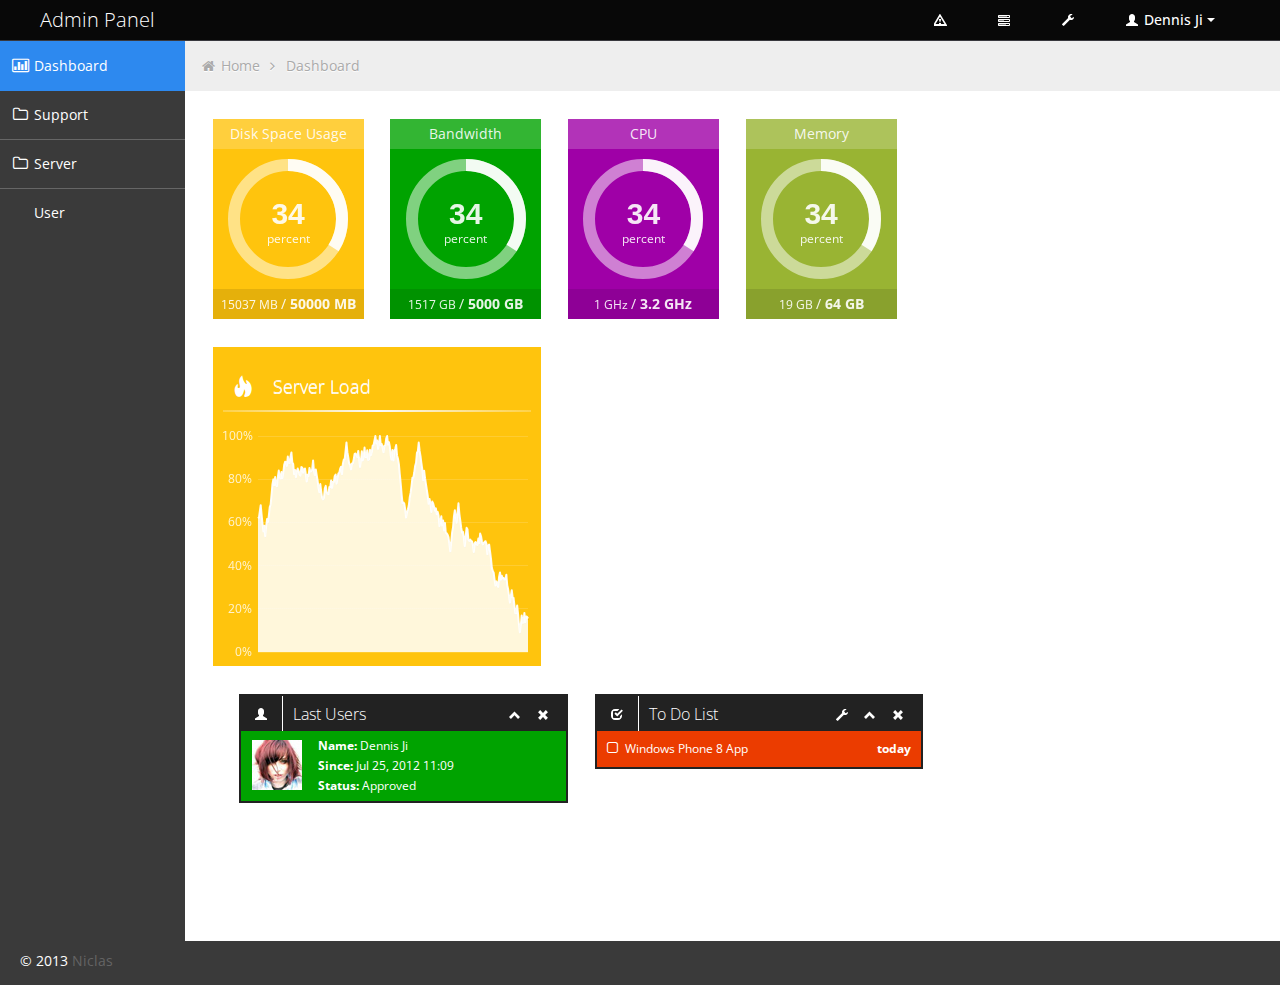
==== index.html @ 60ddc726 "First Push" ====
<!DOCTYPE html>
<html lang="en">
<head>
	
	<!-- start: Meta -->
	<meta charset="utf-8">
	<title>Admin Panel</title>
	<meta name="description" content="Bootstrap Metro Dashboard">
	<meta name="author" content="Dennis Ji">
	<meta name="keyword" content="Metro, Metro UI, Dashboard, Bootstrap, Admin, Template, Theme, Responsive, Fluid, Retina">
	<!-- end: Meta -->
	
	<!-- start: Mobile Specific -->
	<meta name="viewport" content="width=device-width, initial-scale=1">
	<!-- end: Mobile Specific -->
	
	<!-- start: CSS -->
	<link id="bootstrap-style" href="css/bootstrap.min.css" rel="stylesheet">
	<link href="css/bootstrap-responsive.min.css" rel="stylesheet">
	<link id="base-style" href="css/style.css" rel="stylesheet">
	<link id="base-style-responsive" href="css/style-responsive.css" rel="stylesheet">
	<link href='http://fonts.googleapis.com/css?family=Open+Sans:300italic,400italic,600italic,700italic,800italic,400,300,600,700,800&subset=latin,cyrillic-ext,latin-ext' rel='stylesheet' type='text/css'>
	<!-- end: CSS -->
	

	<!-- The HTML5 shim, for IE6-8 support of HTML5 elements -->
	<!--[if lt IE 9]>
	  	<script src="http://html5shim.googlecode.com/svn/trunk/html5.js"></script>
		<link id="ie-style" href="css/ie.css" rel="stylesheet">
	<![endif]-->
	
	<!--[if IE 9]>
		<link id="ie9style" href="css/ie9.css" rel="stylesheet">
	<![endif]-->
		
	<!-- start: Favicon -->
	<link rel="shortcut icon" href="img/favicon.ico">
	<!-- end: Favicon -->
	
		
		
		
</head>

<body>
		<!-- start: Header -->
	<div class="navbar">
		<div class="navbar-inner">
			<div class="container-fluid">
				<a class="btn btn-navbar" data-toggle="collapse" data-target=".top-nav.nav-collapse,.sidebar-nav.nav-collapse">
					<span class="icon-bar"></span>
					<span class="icon-bar"></span>
					<span class="icon-bar"></span>
				</a>
				<a class="brand" href="index.html"><span>Admin Panel</span></a>
								
				<!-- start: Header Menu -->
				<div class="nav-no-collapse header-nav">
					<ul class="nav pull-right">
						<li class="dropdown hidden-phone">
							<a class="btn dropdown-toggle" data-toggle="dropdown" href="#">
								<i class="halflings-icon white warning-sign"></i>
							</a>
							<ul class="dropdown-menu notifications">
								<li class="dropdown-menu-title">
 									<span>You have 11 notifications</span>
									<a href="#refresh"><i class="icon-repeat"></i></a>
								</li>	
                            	<li>
                                    <a href="#">
										<span class="icon blue"><i class="icon-user"></i></span>
										<span class="message">ToDo</span>
										<span class="time">1 min ToDo</span> 
                                    </a>
                                </li>
								
                                <li class="dropdown-menu-sub-footer">
                            		<a>View all notifications ToDo</a>
								</li>	
							</ul>
						</li>
						<!-- start: Notifications Dropdown -->
						<li class="dropdown hidden-phone">
							<a class="btn dropdown-toggle" data-toggle="dropdown" href="#">
								<i class="halflings-icon white tasks"></i>
							</a>
							<ul class="dropdown-menu tasks">
								<li class="dropdown-menu-title">
 									<span>You have 17 tasks in progress ToDo</span>
									<a href="#refresh"><i class="icon-repeat"></i></a>
								</li>
								<li>
                                    <a href="#">
										<span class="header">
											<span class="title">iOS Development</span>
											<span class="percent"></span>
										</span>
                                        <div class="taskProgress progressSlim red">80</div> 
                                    </a>
                                </li>
                                
							</ul>
						</li>
						<!-- end: Notifications Dropdown -->
						<li>
							<a class="btn" href="#">
								<i class="halflings-icon white wrench"></i>
							</a>
						</li>
						<!-- start: User Dropdown -->
						<li class="dropdown">
							<a class="btn dropdown-toggle" data-toggle="dropdown" href="#">
								<i class="halflings-icon white user"></i> Dennis Ji
								<span class="caret"></span>
							</a>
							<ul class="dropdown-menu">
								<li class="dropdown-menu-title">
 									<span>Account Settings</span>
								</li>
								<li><a href="user.html"><i class="halflings-icon user"></i> Profile</a></li>
								<li><a href="login.html"><i class="halflings-icon off"></i> Logout</a></li>
							</ul>
						</li>
						<!-- end: User Dropdown -->
					</ul>
				</div>
				<!-- end: Header Menu -->
				
			</div>
		</div>
	</div>
	<!-- start: Header -->
	
		<div class="container-fluid-full">
		<div class="row-fluid">
				
			<!-- start: Main Menu -->
			<div id="sidebar-left" class="span2">
				<div class="nav-collapse sidebar-nav">
					<ul class="nav nav-tabs nav-stacked main-menu">
						<li><a href="index.html"><i class="icon-bar-chart"></i><span class="hidden-tablet"> Dashboard</span></a></li>	

						<li>
							<a class="dropmenu" href="#"><i class="icon-folder-close-alt"></i><span class="hidden-tablet"> Support</span></a>
							<ul>
								<li><a class="submenu" href="newticket.html"><i class="icon-file-alt"></i><span class="hidden-tablet"> Neues Ticket</span></a></li>
								<li><a class="submenu" href="ticket.html"><i class="icon-file-alt"></i><span class="hidden-tablet"> Übersicht</span></a></li>
								<li><a class="submenu" href="#"><i class="icon-file-alt"></i><span class="hidden-tablet">#</span></a></li>
							</ul>	
						</li>
                        <li>
							<a class="dropmenu" href="#"><i class="icon-folder-close-alt"></i><span class="hidden-tablet"> Server</span></a>
							<ul>
								<li><a class="submenu" href="submenu.html"><i class="icon-file-alt"></i><span class="hidden-tablet"> Neuen Server</span></a></li>
								<li><a class="submenu" href="server.html"><i class="icon-file-alt"></i><span class="hidden-tablet"> Übersicht</span></a></li>
								<li><a class="submenu" href="#"><i class="icon-file-alt"></i><span class="hidden-tablet"> #</span></a></li>
							</ul>	
						</li>
						<li><a href="user.html"><i class="icon-bar-user"></i><span class="hidden-tablet"> User</span></a></li>	
						
					</ul>
				</div>
			</div>
			<!-- end: Main Menu -->
			
			<noscript>
				<div class="alert alert-block span10">
					<h4 class="alert-heading">Warning!</h4>
					<p>You need to have <a href="http://en.wikipedia.org/wiki/JavaScript" target="_blank">JavaScript</a> enabled to use this site.</p>
				</div>
			</noscript>
			
			<!-- start: Content -->
			<div id="content" class="span10">
			
			
			<ul class="breadcrumb">
				<li>
					<i class="icon-home"></i>
					<a href="index.html">Home</a> 
					<i class="icon-angle-right"></i>
				</li>
				<li><a href="#">Dashboard</a></li>
			</ul>

			<div class="row-fluid">
				
			
				
			</div>		

			
			<div class="row-fluid hideInIE8 circleStats">
				
				<div class="span2" onTablet="span4" onDesktop="span2">
                	<div class="circleStatsItemBox yellow">
						<div class="header">Disk Space Usage</div>
						<span class="percent">percent</span>
						<div class="circleStat">
                    		<input type="text" value="58" class="whiteCircle" />
						</div>		
						<div class="footer">
							<span class="count">
								<span class="number">20000</span>
								<span class="unit">MB</span>
							</span>
							<span class="sep"> / </span>
							<span class="value">
								<span class="number">50000</span>
								<span class="unit">MB</span>
							</span>	
						</div>
                	</div>
				</div>

				<div class="span2" onTablet="span4" onDesktop="span2">
                	<div class="circleStatsItemBox green">
						<div class="header">Bandwidth</div>
						<span class="percent">percent</span>
						<div class="circleStat">
                    		<input type="text" value="78" class="whiteCircle" />
						</div>
						<div class="footer">
							<span class="count">
								<span class="number">5000</span>
								<span class="unit">GB</span>
							</span>
							<span class="sep"> / </span>
							<span class="value">
								<span class="number">5000</span>
								<span class="unit">GB</span>
							</span>	
						</div>
                	</div>
				</div>


				<div class="span2 noMargin" onTablet="span4" onDesktop="span2">
                	<div class="circleStatsItemBox pink">
						<div class="header">CPU</div>
						<span class="percent">percent</span>
                    	<div class="circleStat">
                    		<input type="text" value="83" class="whiteCircle" />
						</div>
						<div class="footer">
							<span class="count">
								<span class="number">64</span>
								<span class="unit">GHz</span>
							</span>
							<span class="sep"> / </span>
							<span class="value">
								<span class="number">3.2</span>
								<span class="unit">GHz</span>
							</span>	
						</div>
                	</div>
				</div>

				<div class="span2" onTablet="span4" onDesktop="span2">
                	<div class="circleStatsItemBox greenLight">
						<div class="header">Memory</div>
						<span class="percent">percent</span>
                    	<div class="circleStat">
                    		<input type="text" value="100" class="whiteCircle" />
						</div>
						<div class="footer">
							<span class="count">
								<span class="number">64</span>
								<span class="unit">GB</span>
							</span>
							<span class="sep"> / </span>
							<span class="value">
								<span class="number">64</span>
								<span class="unit">GB</span>
							</span>	
						</div>
                	</div>
				</div>
						
			</div>		
						
			<div class="row-fluid">
				
				<div class="widget yellow span4 noMargin" onTablet="span12" onDesktop="span4">
					<h2><span class="glyphicons fire"><i></i></span> Server Load</h2>
					<hr>
					<div class="content">
						 <div id="serverLoad2" style="height:224px;"></div>
					</div>
				</div>
			
			</div>
			
			<div class="row-fluid">
				
				
			
				</div><!--/span-->
				
				<div class="box black span4" onTablet="span6" onDesktop="span4">
					<div class="box-header">
						<h2><i class="halflings-icon white user"></i><span class="break"></span>Last Users</h2>
						<div class="box-icon">
							<a href="#" class="btn-minimize"><i class="halflings-icon white chevron-up"></i></a>
							<a href="#" class="btn-close"><i class="halflings-icon white remove"></i></a>
						</div>
					</div>
					<div class="box-content">
						<ul class="dashboard-list metro">
							<li class="green">
								<a href="#">
									<img class="avatar" alt="Dennis Ji" src="img/avatar.jpg">
								</a>
								<strong>Name:</strong> Dennis Ji<br>
								<strong>Since:</strong> Jul 25, 2012 11:09<br>
								<strong>Status:</strong> Approved             
							</li>
							
						</ul>
					</div>
				</div><!--/span-->
				
				<div class="box black span4 noMargin" onTablet="span12" onDesktop="span4">
					<div class="box-header">
						<h2><i class="halflings-icon white check"></i><span class="break"></span>To Do List</h2>
						<div class="box-icon">
							<a href="#" class="btn-setting"><i class="halflings-icon white wrench"></i></a>
							<a href="#" class="btn-minimize"><i class="halflings-icon white chevron-up"></i></a>
							<a href="#" class="btn-close"><i class="halflings-icon white remove"></i></a>
						</div>
					</div>
					<div class="box-content">
						<div class="todo metro">
							<ul class="todo-list">
								<li class="red">
									<a class="action icon-check-empty" href="#"></a>	
									Windows Phone 8 App 
									<strong>today</strong>
								</li>
								
							</ul>
						</div>	
					</div>
				</div>
			
			</div>
			
			<div class="row-fluid">	

				
				
				<div class="clearfix"></div>
								
			</div><!--/row-->
			
       

	</div><!--/.fluid-container-->
	
			<!-- end: Content -->
		</div><!--/#content.span10-->
		</div><!--/fluid-row-->
		
	<div class="modal hide fade" id="myModal">
		<div class="modal-header">
			<button type="button" class="close" data-dismiss="modal">×</button>
			<h3>Settings</h3>
		</div>
		<div class="modal-body">
			<p>Here settings can be configured...</p>
		</div>
		<div class="modal-footer">
			<a href="#" class="btn" data-dismiss="modal">Close</a>
			<a href="#" class="btn btn-primary">Save changes</a>
		</div>
	</div>
	
	<div class="clearfix"></div>
	
	<footer>

		<p>
			<span style="text-align:left;float:left">&copy; 2013 <a href="#" alt="Bootstrap_Metro_Dashboard">Niclas</a></span>
			
		</p>

	</footer>
	
	<!-- start: JavaScript-->

		<script src="js/jquery-1.9.1.min.js"></script>
	<script src="js/jquery-migrate-1.0.0.min.js"></script>
	
		<script src="js/jquery-ui-1.10.0.custom.min.js"></script>
	
		<script src="js/jquery.ui.touch-punch.js"></script>
	
		<script src="js/modernizr.js"></script>
	
		<script src="js/bootstrap.min.js"></script>
	
		<script src="js/jquery.cookie.js"></script>
	
		<script src='js/fullcalendar.min.js'></script>
	
		<script src='js/jquery.dataTables.min.js'></script>

		<script src="js/excanvas.js"></script>
	<script src="js/jquery.flot.js"></script>
	<script src="js/jquery.flot.pie.js"></script>
	<script src="js/jquery.flot.stack.js"></script>
	<script src="js/jquery.flot.resize.min.js"></script>
	
		<script src="js/jquery.chosen.min.js"></script>
	
		<script src="js/jquery.uniform.min.js"></script>
		
		<script src="js/jquery.cleditor.min.js"></script>
	
		<script src="js/jquery.noty.js"></script>
	
		<script src="js/jquery.elfinder.min.js"></script>
	
		<script src="js/jquery.raty.min.js"></script>
	
		<script src="js/jquery.iphone.toggle.js"></script>
	
		<script src="js/jquery.uploadify-3.1.min.js"></script>
	
		<script src="js/jquery.gritter.min.js"></script>
	
		<script src="js/jquery.imagesloaded.js"></script>
	
		<script src="js/jquery.masonry.min.js"></script>
	
		<script src="js/jquery.knob.modified.js"></script>
	
		<script src="js/jquery.sparkline.min.js"></script>
	
		<script src="js/counter.js"></script>
	
		<script src="js/retina.js"></script>

		<script src="js/custom.js"></script>
	<!-- end: JavaScript-->
	
</body>
</html>
---- css/style.css ----
/*
* Author: Dennis Ji
* Template: Metro Admin Template - Bootstrap Theme
* Version: 1.0.0
* Bootstrap version: 2.3.1
* Copyright 2013 Bootstrap Metro Dashboard
* www: http://clabs.co
* mail: lukasz@clabs.co
* You can buy this theme on WrapBootstrap: https://wrapbootstrap.com/user/Bootstrap Metro Dashboard
*/

/* Import Section
=================================================================== */
@import url("jquery-ui-1.8.21.custom.css");								/* jQuery User Interface Framework Styles */
@import url("fullcalendar.css");										/* Calendars Styles */
@import url("chosen.css");												/* Select Boxes Styles */  
@import url("uniform.default.css");										/* Uniform Styles */
@import url("jquery.cleditor.css");										/* Text Editor Styles. */  
@import url("jquery.noty.css");											/* Noty Notifications Style */
@import url("noty_theme_default.css");									/* Noty Notifications Style */
@import url("elfinder.min.css");										/* File Manager Style */
@import url("elfinder.theme.css");										/* File Manager Style */
@import url("jquery.iphone.toggle.css");								/* Styles for iPhone */
@import url("uploadify.css");											/* Uploadify Styles */
@import url("jquery.gritter.css");										/* Growl Like Notifications Styles */
@import url("font-awesome.min.css");									/* Font Awesome Styles */
@import url("font-awesome-ie7.min.css");								/* Font Awesome Styles */
@import url("glyphicons.css");											/* Glyphicons Font */
@import url("halflings.css");											/* Glyphicons Halflings Font */
@import url("style-forms.css");											/* Forms */

/* Main Colors
=================================================================== */

.black,
.black [class="box-header"],
.black.box,
.slider.black .ui-slider-range, 
.progress.black .ui-progressbar-value
.sliderVertical.black .ui-slider-range,
.progressSlim.black .ui-progressbar-value {
	background: #222 !important;
	border-color: #222 !important;
	color: #fff;
}

.black .box-header h2 i,
.black .box-header .box-icon i,
.black .box-header .box-icon i:hover {
	opacity: 1;
	filter: alpha(opacity=100);
	-ms-filter:"progid:DXImageTransform.Microsoft.Alpha(Opacity=100)";
}

.green,
.green [class="box-header"],
.green.box,
.slider.green .ui-slider-range, 
.progress.green .ui-progressbar-value,
.sliderVertical.green .ui-slider-range,
.progressSlim.green .ui-progressbar-value,
.label-success,
.badge-success {
	background: #00A300 !important;
	border-color: #00A300 !important;
	color: #fff;
}

.greenDark,
.greenDark [class="box-header"],
.greenDark.box,
.slider.greenDark .ui-slider-range, 
.progress.greenDark .ui-progressbar-value,
.sliderVertical.greenDark .ui-slider-range,
.progressSlim.greenDark .ui-progressbar-value {
	background: #1E7145 !important;
	border-color: #1E7145 !important;
	color: #fff;
}

.greenLight,
.greenLight [class="box-header"],
.greenLight.box,
.slider.greenLight .ui-slider-range, 
.progress.greenLight .ui-progressbar-value,
.sliderVertical.greenLight .ui-slider-range,
.progressSlim.greenLight .ui-progressbar-value {
	background: #99B433 !important;
	border-color: #99B433 !important;
	color: #fff;
}

.pink,
.pink [class="box-header"],
.pink.box,
.slider.pink .ui-slider-range, 
.progress.pink .ui-progressbar-value,
.sliderVertical.pink .ui-slider-range,
.progressSlim.pink .ui-progressbar-value {
	background: #9F00A7 !important;
	border-color: #9F00A7 !important;
	color: #fff;
}

.pinkDark,
.pinkDark [class="box-header"],
.pinkDark.box,
.slider.pinkDark .ui-slider-range, 
.progress.pinkDark .ui-progressbar-value,
.sliderVertical.pinkDark .ui-slider-range,
.progressSlim.pinkDark .ui-progressbar-value {
	background: #7E3878 !important;
	border-color: #7E3878 !important;
	color: #fff;
}

.yellow,
.yellow [class="box-header"],
.yellow.box,
.slider.yellow .ui-slider-range, 
.progress.yellow .ui-progressbar-value,
.sliderVertical.yellow .ui-slider-range,
.progressSlim.yellow .ui-progressbar-value,
.label-warning,
.badge-warning {
	background: #FFC40D !important;
	border-color: #FFC40D !important;
	color: #fff;
}

.purple,
.purple [class="box-header"],
.purple.box,
.slider.purple .ui-slider-range, 
.progress.purple .ui-progressbar-value,
.sliderVertical.purple .ui-slider-range,
.progressSlim.purple .ui-progressbar-value {
	background: #603CBA !important;
	border-color: #603CBA !important;
	color: #fff;
}

.blue,
.blue [class="box-header"],
.blue.box,
.slider.blue .ui-slider-range, 
.progress.blue .ui-progressbar-value,
.sliderVertical.blue .ui-slider-range,
.progressSlim.blue .ui-progressbar-value,
.label-info,
.badge-info {
	background: #2D89EF !important;
	border-color: #2D89EF !important;
	color: #fff;
}

.blueDark,
.blueDark [class="box-header"],
.blueDark.box,
.slider.blueDark .ui-slider-range, 
.progress.blueDark .ui-progressbar-value,
.sliderVertical.blueDark .ui-slider-range,
.progressSlim.blueDark .ui-progressbar-value {
	background: #2B5797 !important;
	border-color: #2B5797 !important;
	color: #fff;
}

.blueLight,
.blueLight [class="box-header"],
.blueLight.box,
.slider.blueLight .ui-slider-range, 
.progress.blueLight .ui-progressbar-value,
.sliderVertical.blueLight .ui-slider-range,
.progressSlim.blueLight .ui-progressbar-value {
	background: #EFF4FF !important;
	border-color: #EFF4FF !important;
	color: #fff;
}

.orange,
.orange [class="box-header"],
.orange.box,
.slider.orange .ui-slider-range, 
.progress.orange .ui-progressbar-value,
.sliderVertical.orange .ui-slider-range,
.progressSlim.orange .ui-progressbar-value {
	background: #E3A21A !important;
	border-color: #E3A21A !important;
	color: #fff;
}

.orangeDark,
.orangeDark [class="box-header"],
.orangeDark.box,
.slider.orangeDark .ui-slider-range, 
.progress.oragneDark .ui-progressbar-value,
.sliderVertical.orangeDark .ui-slider-range,
.progressSlim.orangeDark .ui-progressbar-value {
	background: #DA532C !important;
	border-color: #DA532C !important;
	color: #fff;
}

.red,
.red [class="box-header"],
.red.box,
.slider.red .ui-slider-range, 
.progress.red .ui-progressbar-value,
.sliderVertical.red .ui-slider-range,
.progressSlim.red .ui-progressbar-value,
.label-important,
.badge-important {
	background: #EB3C00 !important;
	border-color: #EB3C00 !important;
	color: #fff;
}

.widget.green h2 .glyphicons i:before,
.widget.greenDark h2 .glyphicons i:before,
.widget.greenLight h2 .glyphicons i:before,
.widget.pink h2 .glyphicons i:before,
.widget.pinkDark h2 .glyphicons i:before,
.widget.yellow h2 .glyphicons i:before,
.widget.purple h2 .glyphicons i:before,
.widget.blue h2 .glyphicons i:before,
.widget.blueDark h2 .glyphicons i:before,
.widget.blueLight h2 .glyphicons i:before,
.widget.orange h2 .glyphicons i:before,
.widget.orangeDark h2 .glyphicons i:before,
.widget.red h2 .glyphicons i:before {
	color: #fff;
}

/* Basic
=================================================================== */

body {
	background: #F5F5F5;
	color: #333;
	border: none;
	font-family: 'Open Sans', sans-serif;
	font-weight: 400;
}

a {
	color: #646464;
}

hr {
	height: 2px;
	border: none;
	/* IE9 SVG, needs conditional override of 'filter' to 'none' */
	background: url([data-uri]);
	background: -moz-linear-gradient(left,  rgba(249,249,249,0.25) 0%, rgba(249,249,249,1) 50%, rgba(249,249,249,0.25) 100%); /* FF3.6+ */
	background: -webkit-gradient(linear, left top, right top, color-stop(0%,rgba(249,249,249,0.25)), color-stop(50%,rgba(249,249,249,1)), color-stop(100%,rgba(249,249,249,0.25))); /* Chrome,Safari4+ */
	background: -webkit-linear-gradient(left,  rgba(249,249,249,0.25) 0%,rgba(249,249,249,1) 50%,rgba(249,249,249,0.25) 100%); /* Chrome10+,Safari5.1+ */
	background: -o-linear-gradient(left,  rgba(249,249,249,0.25) 0%,rgba(249,249,249,1) 50%,rgba(249,249,249,0.25) 100%); /* Opera 11.10+ */
	background: -ms-linear-gradient(left,  rgba(249,249,249,0.25) 0%,rgba(249,249,249,1) 50%,rgba(249,249,249,0.25) 100%); /* IE10+ */
	background: linear-gradient(to right,  rgba(249,249,249,0.25) 0%,rgba(249,249,249,1) 50%,rgba(249,249,249,0.25) 100%); /* W3C */
	filter: progid:DXImageTransform.Microsoft.gradient( startColorstr='#40f9f9f9', endColorstr='#40f9f9f9',GradientType=1 ); /* IE6-8 */
}

.noMarginLeft {
	margin-left: 0px !important;
}

h1 {
	font-size: 32px;
	line-height: 32px;
	font-weight: 300;
}

h2 {
	font-size: 16px;
	line-height: 16px;
}

h3 {
	font-size: 15px;
	line-height: 15px;
}

h4 {
	font-size: 14px;
	line-height: 14px;
}

h5 {
	font-size: 13px;
	line-height: 13px;
}

h6 {
	font-size: 12px;
	line-height: 12px;
}

/* Header Section
=================================================================== */
.navbar {
	margin-bottom: 0px;
}

.navbar-inner {
	margin-bottom: 0px;
  	min-height: 40px;
  	padding-right: 20px;
  	padding-left: 20px;
	background: #080808;
	filter: none;
	text-shadow: 1px 1px 1px #0a0c0e;
	border: none;
	color: #fff;
  	-webkit-border-radius: 0px;
       -moz-border-radius: 0px;
          	border-radius: 0px;
  	*zoom: 1;
	border-bottom: 1px solid #38383D; /* rgba(0, 0, 0, 0.05); */
	
}

.navbar-inner a {
	color: #7b7b7b;
	text-shadow: 0 -1px 1px #0b090a;
}

.navbar-inner a i {
	margin-top: 2px;
}

.navbar-inner a:hover i {
	opacity: .8;
	filter: alpha(opacity=80);
	-ms-filter:"progid:DXImageTransform.Microsoft.Alpha(Opacity=80)";
}

.brand img {
	margin: -12px 0px -5px 0px;
}

a.brand span {
	color: #fff;
	text-shadow: none;
}

.header-nav {
	padding: 0px;
	color: #fff !important;
	background: #000 !important;
}

.header-nav .nav {
	margin: 0px;
}
.header-nav .btn {
  	display: inline-block;
  	padding: 21px 20px;
	margin-top: 0px;
  	margin-left: 0px;
  	font-size: 14px;
  	line-height: 20px;
  	text-align: center;
  	text-shadow: none;
  	vertical-align: middle;
  	cursor: pointer;
  	background: transparent;
  	border-left: none;
	border-right: none;
	border-top: 0px;
	border-bottom: 0px;
  	-webkit-border-radius: 0px;
       -moz-border-radius: 0px;
          	border-radius: 0px;
  	-webkit-box-shadow: none !important;
       -moz-box-shadow: none !important;
          	box-shadow: none !important;
}

.header-nav a.btn  {
	color: #fff !important;
	text-shadow: none !important;
	padding: 10px 25px !important;
}

.header-nav .btn .caret {
	border-top-color: #fff !important;
	border-bottom-color: #fff !important;
}

.header-nav .btn:hover .caret {
	border-top-color: #fff !important;
	border-bottom-color: #fff !important;
}

/* Navigation Section
=================================================================== */

#sidebar-left {
	background: #3A3A3A;
}

.sidebar-nav > ul{
	margin: 0px;
	padding-bottom: 1px;
	font-size: 14px;
}

.sidebar-nav > ul > li > ul {
	list-style: none;
	margin: 0px;
	display: none;
	background: rgba(0,0,0,.25);
}

.nav-tabs.nav-stacked > li > a,
.nav-tabs.nav-stacked > li > ul > li > a {
	padding: 15px 10px 14px 10px;
	color: #fff;
	border-top: none;
  	border-bottom: 1px solid #666;
	border-left: none;
	border-right: none;
	text-decoration: none;
	-webkit-border-radius: 0px;
	-moz-border-radius: 0px;
	border-radius: 0px;		
}

.nav-tabs.nav-stacked > li:last-child > a {
  	border-bottom: 1px solid transparent;		
}

.nav-tabs.nav-stacked > li > ul > li > a{
	padding: 15px 10px 14px 10px;
	display: block;
}

.nav-tabs.nav-stacked > li > a > i,
.nav-tabs.nav-stacked > li > ul > li > a > i {
	opacity: 1;
	filter: alpha(opacity=100);
	-ms-filter:"progid:DXImageTransform.Microsoft.Alpha(Opacity=100)";
	font-size: 16px;
}

.nav-tabs.nav-stacked > li > ul > li > a > i {
	font-size: 20px;
}

.nav-tabs.nav-stacked > li > a:hover > i {
	opacity: 1;
	filter: alpha(opacity=100);
	-ms-filter:"progid:DXImageTransform.Microsoft.Alpha(Opacity=100)";
}

.nav-tabs.nav-stacked > li > a:hover,
.nav-tabs.nav-stacked > li > ul > li > a:hover {
  	color: #666;
}

.nav-tabs.nav-stacked  > li.active > a,
.nav-tabs.nav-stacked  > li > ul > li.active > a {
  	background: #2D89EF;
	border-bottom: 1px solid #2D89EF;
}

.nav-tabs.nav-stacked  > li.active > a:hover,
.nav-tabs.nav-stacked  > li > ul > li.active > a:hover {
  	background: #2D89EF;
	color: #fff;
	border: none;
	border-bottom: 1px solid #2D89EF;
}

.nav-tabs.nav-stacked  > li.active > ul {
	padding: 5px 0px;
  	color: #3b3b41;
  	background: #fff;
}

.nav-tabs.nav-stacked > li:first-child > a {
	margin: 0px 0px 0px 0px;
  	-webkit-border-radius: 0px;
       -moz-border-radius: 0px;
          	border-radius: 0px;
}

.nav-tabs.nav-stacked > li:last-child > a {
  	-webkit-border-radius: 0px;
       -moz-border-radius: 0px;
          	border-radius: 0px;
}

.navbar .nav li.dropdown.open > .dropdown-toggle,
.navbar .nav li.dropdown.active > .dropdown-toggle,
.navbar .nav li.dropdown.open.active > .dropdown-toggle {
  	color: #555555;
  	background-color: #000;
  	outline: 0;
	-webkit-box-shadow: none;
       -moz-box-shadow: none;
            box-shadow: none;
}

.dropdown-menu:after,
.dropdown-menu:before {
	top: -1px;
	left: 10px;
	border-right: 9px solid transparent;
	border-bottom: 9px solid #222 !important;
	border-left: 9px solid transparent;
	content: '';
}

.dropdown-menu {
  	position: absolute;
  	top: 100%;
  	left: 0;
  	z-index: 1000;
  	display: none;
  	float: left;
  	min-width: 160px;
	max-width: 300px;
  	padding: 0px 0;
  	margin: 5px 0 0 0;
  	list-style: none;
	text-shadow: none;
  	-webkit-border-radius: 0px;
       -moz-border-radius: 0px;
          	border-radius: 0px;
  	-webkit-box-shadow: none;
       -moz-box-shadow: none;
            box-shadow: none;	
}

.dropdown-menu.pull-right {
  	right: 0;
  	left: auto;
}

.dropdown-menu .divider {
  	*width: 100%;
  	height: 1px;
  	margin: 0px 1px;
  	*margin: -5px 0 5px;
  	overflow: hidden;
  	background-color: #eee;
  	border-bottom: 1px solid #ffffff;
}

.dropdown-menu li a {
  	display: block;
  	padding: 7px 10px !important;
  	clear: both;
  	font-weight: normal;
  	line-height: 20px;
  	color: #000;
	text-shadow: none;
  	white-space: normal !important;
}

.dropdown-menu li {
	border-bottom: 1px solid #eee;
}

.dropdown-menu li:first-child {
	border-top: 0px !important;
}

.dropdown-menu li:last-child {
	border-bottom: 0px !important;
}

.dropdown-menu li > a:hover,
.dropdown-menu li > a:focus,
.dropdown-submenu:hover > a {
  	color: #ffffff;
  	text-decoration: none;
  	background: #2D89EF;
}

.dropdown-menu .active > a,
.dropdown-menu .active > a:hover {
  	color: #ffffff;
  	text-decoration: none;
  	background: #2D89EF;
}

.dropdown-menu .disabled > a,
.dropdown-menu .disabled > a:hover {
  	color: #999999;
}

.dropdown-menu .disabled > a:hover {
  	text-decoration: none;
  	cursor: default;
  	background-color: transparent;
}

.dropdown-menu-title {
	background: #222;
	color: #fff;
	padding: 8px 0px;
	position: relative;
}

.dropdown-menu-title span {
	margin-left: 15px;
}

.dropdown-menu-title a:link {
	position: absolute;
	right: 4px;
	top: 4px;
	padding: 4px 6px !important;
}

.dropdown-menu-title a i {
	color: #fff;
}

.dropdown-menu-title a:hover {
	background: #fff !important;
}

.dropdown-menu-title a:hover i {
	color: #222 !important;
}

.dropdown-menu-sub-footer {
	background: #eee;
}

.dropdown-menu ul,
.dropdown-menu ul li  {
	padding: 0px !important;
	margin: 0px !important;
}

ul.notifications li,
ul.tasks li,
ul.messages li{
	width: 260px;
}

ul.notifications li .avatar img,
ul.tasks li .avatar img,
ul.messages li .avatar img {
	float: left;
	height: 40px;
	width: 40px;
	margin-right: 10px;
}


ul.messages li .header {
	display: block;
}

ul.messages li .header .from {
	font-size: 12px;
	font-weight: bold;
}

ul.notifications li .icon {
	margin: 0px 10px 0px -10px !important;
	padding: 7px 10px 9px 10px;
}

ul.notifications li .time,
ul.tasks li .header .percent,
ul.messages li .header .time {
	font-size: 11px;
	font-weight: bold;
	font-style: italic;
	position: absolute;
	right: 5px;
}
ul.tasks li .title,
ul.notifications li .message {
	font-size: 12px;
}

ul.notifications li.warning a {
	color: #FA5833;
}
 
ul.messages li .message {
	font-size: 11px;
}

/* Content and Main Elements
=================================================================== */

#content {
	background: #ffffff;
	filter: none;
	min-height: 100%;
	padding: 20px 20px;
	position: relative;
}

.breadcrumb {
	margin: -28px -28px 28px -28px;
	line-height: 34px;
	background: #eee;
	border: 0px;
	color: #aaa;
	-webkit-box-shadow: none;
	   -moz-box-shadow: none;
	   		box-shadow: none;
  	-webkit-border-radius: 0px;
       -moz-border-radius: 0px;
	        border-radius: 0px; 	
}

.breadcrumb span {
	text-shadow: 1px 1px 0px #fff;
}

.breadcrumb a {
	color: #aaa;
	text-shadow: 0px 1px 1px #fff;	
}

.breadcrumb a:hover {
	color: #646464;
	text-shadow: 0px 1px 1px #fff;
	text-decoration: none;	
}

.dark {
	background: #fdfdfd;
	text-shadow: 0px 1px 1px #fff !important;
	padding: 20px;
	top: -28px;
	right: -28px;
	margin-bottom: -56px;
	margin-right: -30px;
	position: relative;
	border-left: 2px solid #eee;
	min-height: 100%;
	overflow: hidden;		
}

.well {
	-webkit-border-radius: 0px;
       -moz-border-radius: 0px;
	        border-radius: 0px;
	-webkit-box-shadow: none;
	   -moz-box-shadow: none;
		    box-shadow: none;
}

.statbox {
	height: 120px;
	padding: 10px;
	position: relative;
	margin-bottom: 28px;
}
	
	.statbox .number {
		font-size: 40px;
		position: absolute;
		top: 10px;
		right: 10px;
	}
	
	.statbox .title {
		font-size: 16px;
		position: absolute;
		top: 50px;
		right: 10px;
	}

	.statbox .footer {
		background: rgba(0,0,0,.1);
		background-color: #19FFFFFF;
		position: absolute;
		bottom: 0px;
		left: 0px;
		padding: 10px;
	}
	
	.statbox .footer:hover {
		background: rgba(0,0,0,.2);
	}
	
	.statbox .footer a {
		color: #fff;
		text-decoration: none;
	}

.widget {
	padding: 10px;
	margin-bottom: 28px;
}

.widget h2 {
	padding: 10px 10px 0px 10px;
	font-size: 18px !important;
	line-height: 18px !important;
	margin-bottom: -5px;
	font-weight: 300;
	text-shadow: 0px 1px 0px #fff;
}

.widget h2 .glyphicons i:before {
	margin-top: -7px;
	font-size: 20px !important;
	line-height: 20px !important;
}

.box {
	border: 2px solid #eee;
	background: #fff !important;
	margin-bottom: 28px;	
}

.box-header {
	height: 16px;
	font-size: 16px;
	line-height: 16px;
  	padding: 10px;
  	background: #eee;
	-webkit-box-shadow: none;
     	-moz-box-shadow: none;
          box-shadow: none;
	overflow: hidden;
}

.box-header h2{
	float:left;
	margin-top: 0px;
	font-weight: 300;
}

.box-header h2 i {
	margin: 0px 3px 0px 4px;
	opacity: .8;
	filter: alpha(opacity=80);
	-ms-filter:"progid:DXImageTransform.Microsoft.Alpha(Opacity=80)";
}

.box-header .break{
	border-left: 1px solid #FFF;
	margin: -12px 10px -10px 10px;
	padding: 12px 0px 10px 0px;
	
}

.box-header .box-icon {
	float:right;
	margin-top: 1px;
}

.box-header .box-icon i {
	-webkit-transition: all 0.1s ease-in-out;
	-moz-transition: all 0.1s ease-in-out;
	-o-transition: all 0.1s ease-in-out;
	-ms-transition: all 0.1s ease-in-out;
	transition: all 0.1s ease-in-out;
	opacity: .8;
	filter: alpha(opacity=80);
	-ms-filter:"progid:DXImageTransform.Microsoft.Alpha(Opacity=80)";
}

.box-header .box-icon i:hover {
	opacity: 1;
	filter: alpha(opacity=100);
	-ms-filter:"progid:DXImageTransform.Microsoft.Alpha(Opacity=100)";
}

.box-header .box-icon a {
	margin: 0px 5px;
}

.box-content {
	position: relative;
	z-index: 50;
  	margin-top: -1px;
	padding: 10px;
	background: #fff !important;
}

/* Vertical Bar Chart
=================================================================== */

.verticalChart {
	width: 100%;
}
	
.verticalChart .singleBar {
	width: 9%;
	float: left;
	margin-left: 0.5%;
	margin-right: 0.5%;
}	
	
.verticalChart .singleBar .bar {
	position: relative;
	height: 200px;
	background: rgba(255,255,255,0.2);
	overflow: hidden;
}
	
.verticalChart .singleBar .bar .value {
	position: absolute;
	bottom: 0;
	width: 100%;
	background: #fff;
	color: #fff;
}

.verticalChart .singleBar .bar .value span{
	position: absolute;
	font-size: 12px;
	bottom: 0;
	width: 100%;
	height: 20px;
	color: #ddd;
	text-shadow: 0px -1px 0px #fff, 0px 1px 0px #fff, 1px 0px 0px #fff, -1px 0px 0px #fff, -1px -1px 0px #fff,-1px 1px 0px #fff, 1px 1px 0px #fff, 1px -1px 0px #fff;
	display: none;
	text-align: center;
}			

.verticalChart .singleBar .title {
	margin-top: 5px;
	text-align: center;
}

/* Browsers Stats
=================================================================== */

.browserStat.big {
	display:inline-block;
	width: 49%;
	text-align: center;
	margin-bottom: 20px;
	padding: 0px;
}

.browserStat {
	display:inline-block;
	width: 32%;
	text-align: center;
	margin: 0px;
	padding: 0px;
}

.browserStat span{
	display:block;
	text-align: center;
	margin-top: 10px;
}

/* Notifications & Labels
=================================================================== */

.notification {
	position: absolute;
	top: -1px;
	right: -1px;
	line-height: 16px;
	height: 16px;
	padding: 3px 6px;
	color: white !important;
	text-shadow: 0 1px hsla(0, 0%, 0%, 0.25);
	border-width: 1px;
	border-style: solid;
  	-webkit-border-radius: 0px;
       -moz-border-radius: 0px;
          	border-radius: 0px;
	-webkit-box-shadow: 0 1px 1px hsla(0, 0%, 0%, 0.08), inset 0 1px hsla(0, 100%, 100%, 0.3);
	   -moz-box-shadow: 0 1px 1px rgba(0, 0, 0, 0.08), inset 0 1px rgba(255, 255, 255, 0.3);
			box-shadow: 0 1px 1px hsla(0, 0%, 0%, 0.08), inset 0 1px hsla(0, 100%, 100%, 0.3);
}

.notification-small {
	padding: 2px 7px;
	color: white !important;
	text-shadow: 0 1px hsla(0, 0%, 0%, 0.25);
	border-width: 1px;
	border-style: solid;
  	-webkit-border-radius: 0px;
       -moz-border-radius: 0px;
          	border-radius: 0px;
	-webkit-box-shadow: 0 1px 1px hsla(0, 0%, 0%, 0.08), inset 0 1px hsla(0, 100%, 100%, 0.3);
	   -moz-box-shadow: 0 1px 1px rgba(0, 0, 0, 0.08), inset 0 1px rgba(255, 255, 255, 0.3);
			box-shadow: 0 1px 1px hsla(0, 0%, 0%, 0.08), inset 0 1px hsla(0, 100%, 100%, 0.3);
}

.label,
.badge {
  	text-shadow: none;
	font-family: 'Open Sans', sans-serif;
	font-weight: 600;
	font-size: 12px;
	padding: 3px 6px;
}

.label {
	-webkit-border-radius: 0px;
       -moz-border-radius: 0px;
          	border-radius: 0px;
}

/* Quick Buttons
=================================================================== */

.quick-button {
	border: 1px solid #ddd;
	margin-bottom: -1px;
  	padding: 30px 0px 10px 0px;
	font-size: 14px;
  	background-color: #fafafa;
  	background-image: -moz-linear-gradient(top, #fafafa, #efefef);
  	background-image: -webkit-gradient(linear, 0 0, 0 100%, from(#fafafa), to(#efefef));
  	background-image: -webkit-linear-gradient(top, #fafafa, #efefef);
  	background-image: -o-linear-gradient(top, #fafafa, #efefef);
  	background-image: linear-gradient(to bottom, #fafafa, #efefef);
  	filter: progid:dximagetransform.microsoft.gradient(startColorstr='#fafafa', endColorstr='#efefef', GradientType=0);
  	-webkit-box-shadow: 0 1px 0px rgba(255, 255, 255, .8);
	   -moz-box-shadow: 0 1px 0px rgba(255, 255, 255, .8);
			box-shadow: 0 1px 0px rgba(255, 255, 255, .8);
  	-webkit-border-radius: 2px;
       -moz-border-radius: 2px;
          	border-radius: 2px;
	display:block;
	color: #646464;
	text-shadow: 0 1px 0px rgba(255, 255, 255, .6);
	text-align: center;
	cursor: pointer;
	position: relative;
	-webkit-transition: all 0.3s ease;
	-moz-transition: all 0.3s ease;
	-ms-transition: all 0.3s ease;
	-o-transition: all 0.3s ease;
	transition: all 0.3s ease;
}

.quick-button:hover {
	text-decoration: none;
	border-color: #a5a5a5;
	color: #444444;
	text-shadow: 0 1px 0px rgba(255, 255, 255, 1);
	-webkit-transition: all 0.3s ease;
	-moz-transition: all 0.3s ease;
	-ms-transition: all 0.3s ease;
	-o-transition: all 0.3s ease;
	transition: all 0.3s ease;
  	-webkit-box-shadow: 0px 0px 3px rgba(0,0,0,.25);
       -moz-box-shadow: 0px 0px 3px rgba(0,0,0,.25);
          	box-shadow: 0px 0px 3px rgba(0,0,0,.25);
}
.quick-button:hover .notification {
	-webkit-transition: all 0.3s ease;
	-moz-transition: all 0.3s ease;
	-ms-transition: all 0.3s ease;
	-o-transition: all 0.3s ease;
	transition: all 0.3s ease;
	-webkit-box-shadow: 0px 0px 3px rgba(0,0,0,.6);
       -moz-box-shadow: 0px 0px 3px rgba(0,0,0,.6);
          	box-shadow: 0px 0px 3px rgba(0,0,0,.6);
}

.quick-button i {
	font-size: 32px;
}

/* Quick Buttons Metro Style
=================================================================== */

.quick-button.metro {
	position: relative;
	color: #fff;
	text-shadow: 0 1px 1px rgba(0, 0, 0, .25);
	filter: none;
	padding: 30px 10px 0px 10px;
	-webkit-border-radius: 0px;
       -moz-border-radius: 0px;
          	border-radius: 0px;
}

.quick-button.metro p {
	text-align: left;
	margin-top: 20px;
}

.quick-button.metro:hover {
	color: rgba(255,255,255,.9);
	text-shadow: none;
}

.quick-button.metro i {
	font-size: 64px;
	text-align: center !important;
}

.quick-button.metro .badge {
	text-align: center !important;
	position: absolute;
	top: 50%;
	left: 70%;
	background: none;
	text-shadow: 0 1px 1px rgba(0, 0, 0, .25);
}


/* Quick Buttons Small
=================================================================== */

.quick-button-small {
	border: 1px solid #ddd;
  	padding: 15px 0px 0px 0px;
	font-size: 10px;
  	background-color: #fafafa;
  	background-image: -moz-linear-gradient(top, #fafafa, #efefef);
  	background-image: -webkit-gradient(linear, 0 0, 0 100%, from(#fafafa), to(#efefef));
  	background-image: -webkit-linear-gradient(top, #fafafa, #efefef);
  	background-image: -o-linear-gradient(top, #fafafa, #efefef);
  	background-image: linear-gradient(to bottom, #fafafa, #efefef);
  	filter: progid:dximagetransform.microsoft.gradient(startColorstr='#fafafa', endColorstr='#efefef', GradientType=0);
  	-webkit-box-shadow: 0 1px 0px rgba(255, 255, 255, .8);
	   -moz-box-shadow: 0 1px 0px rgba(255, 255, 255, .8);
			box-shadow: 0 1px 0px rgba(255, 255, 255, .8);
  	-webkit-border-radius: 2px;
       -moz-border-radius: 2px;
          	border-radius: 2px;
	display:block;
	color: #646464;
	text-shadow: 0 1px 0px rgba(255, 255, 255, .6);
	text-align: center;
	cursor: pointer;
	position: relative;
	-webkit-transition: all 0.3s ease;
	-moz-transition: all 0.3s ease;
	-ms-transition: all 0.3s ease;
	-o-transition: all 0.3s ease;
	transition: all 0.3s ease;
}

.quick-button-small:hover {
	text-decoration: none;
	border-color: #a5a5a5;
	color: #444444;
	text-shadow: 0 1px 0px rgba(255, 255, 255, 1);
	-webkit-transition: all 0.3s ease;
	-moz-transition: all 0.3s ease;
	-ms-transition: all 0.3s ease;
	-o-transition: all 0.3s ease;
	transition: all 0.3s ease;
  	-webkit-box-shadow: 0px 0px 3px rgba(0,0,0,.25);
       -moz-box-shadow: 0px 0px 3px rgba(0,0,0,.25);
          	box-shadow: 0px 0px 3px rgba(0,0,0,.25);
}

.quick-button-small:hover .notification {
	-webkit-transition: all 0.3s ease;
	-moz-transition: all 0.3s ease;
	-ms-transition: all 0.3s ease;
	-o-transition: all 0.3s ease;
	transition: all 0.3s ease;
	-webkit-box-shadow: 0px 0px 3px rgba(0,0,0,.6);
       -moz-box-shadow: 0px 0px 3px rgba(0,0,0,.6);
          	box-shadow: 0px 0px 3px rgba(0,0,0,.6);
}

.quick-button-small i {
	font-size: 20px;
}

/* Dashboard Lists ex.
=================================================================== */

ul.dashboard-list li{
	padding: 5px 0;
	list-style:none;
	border-bottom: 1px solid #eee;
	font-size: 12px;
}

ul.dashboard-list li i{
	font-size: 18px;
	opacity: .7;
	filter: alpha(opacity=70);
	-ms-filter:"progid:DXImageTransform.Microsoft.Alpha(Opacity=70)";
	padding: 2px 2px 0px 2px;
	margin-right: -2px;
}

ul.dashboard-list li:first-child {
	border-top: none;
	border-bottom: 1px solid #eee;
}

ul.dashboard-list li:last-child {
	border-bottom: none;
}

ul.dashboard-list a:hover{
	text-decoration:none;
}

ul.dashboard-list{
	margin:0;
}

ul.dashboard-list li a span {
	display: inline-block;
	font-size: 18px;
	font-weight: bold;
	text-align: right;
	padding: 0px 4px;
}

ul.dashboard-list li .avatar {
	height: 50px;
	width: 50px;
	padding: 1px;
	float: left;
	margin-top: 3px;
	margin-right: 15px;
	border: 1px solid #eee;
}

ul.dashboard-list li .avatar img{
	height: 40px;
	width: 40px;
	padding: 1px;
	float: left;
	margin-top: 3px;
	margin-right: 15px;
	border: 1px solid #eee;
}

/* Dashboard Lists Metro Style ex.
=================================================================== */

ul.dashboard-list.metro {
	margin: -10px -10px;
}

ul.dashboard-list.metro li {
	padding: 5px 0;
	list-style:none;
	border-bottom: 1px solid #eee;
	font-size: 12px;
}

ul.dashboard-list.metro li:last-child {
	border-bottom: none;
}

ul.dashboard-list.metro li i {
	font-size: 18px;
	padding: 9px 7px;
	margin: -5px 10px -5px 0px;
}

ul.dashboard-list a:hover{
	text-decoration:none;
}

ul.dashboard-list.metro li .avatar {
	height: 50px;
	width: 50px;
	float: left;
	margin: 3px 15px 0px 10px;
	border: none;
}

/* Support tickets
=================================================================== */

ul.tickets {
	margin:0;
}

ul.tickets li {
	list-style: none;
	padding: 5px 0;
  	border-top: 1px solid #fff;
	border-bottom: 1px solid #eee;
	font-size: 12px;
}

ul.tickets li:first-child {
	border-top: none;
	border-bottom: 1px solid #eee;
}

ul.tickets li:last-child {
	border-bottom: none;
}


ul.tickets li.ticket .header {
	width: 100%;
	display: inline-block;
	font-weight: bold;
	font-size: 13px;
}

ul.tickets li.ticket .header .title {
	float: left;
	text-align: left;
}

ul.tickets li.ticket .header .number {
	float: right;
	text-align: right;
}

ul.tickets li.ticket .avatar img {
	height: 36px;
	width: 36px;
	padding: 1px;
	float: left;
	margin-top: 1px;
	margin-right: 10px;
	border: 1px solid #eee;
}

ul.tickets li.ticket .content{
	display: inline-block;
	width: 100%;
}

ul.tickets li.ticket .content .name,
ul.tickets li.ticket .content .status {
	float: left;
	text-align: left;
	width: 40%;
	white-space: nowrap;
	overflow:hidden !important;
	text-overflow: ellipsis;	
}

ul.tickets li.ticket .content .priority,
ul.tickets li.ticket .content .date {
	float: right;
	text-align: right;	
}

/* Support tickets Metro Style
=================================================================== */

ul.tickets.metro {
	margin: -10px;
}

ul.tickets.metro li {
	padding: 5px 10px;
}

ul.tickets.metro li a {
	color: #fff !important;
}

ul.tickets li.ticket .avatar img {
	padding: 0px;
	border: none;
}

/* Chat
=================================================================== */

ul.chat {
	margin:0;
}

ul.chat li {
	list-style: none;
	padding: 5px 0;
	margin: 10px auto;
	font-size: 12px;
}


ul.chat li img.avatar {
	height: 50px;
	width: 50px;
	padding: 1px;
	border: 1px solid #eee;
}

ul.chat li.left img.avatar {
	float: left;
	margin-right: 10px;
}

ul.chat li.right img.avatar {
	float: right;
	margin-left: 10px;
}

ul.chat li .message {
	display: block;
	border: 2px solid #eee;
	padding: 5px;
	position: relative;
	-webkit-border-radius: 4px;
   	   -moz-border-radius: 4px;
      		border-radius: 4px;
}

ul.chat li.left .message {
	text-align: left;
	margin-left: 65px;
	background: #fff 
}

ul.chat li.left .message .arrow {
	height: 20px;
	width: 20px;
	display: block;
	position: absolute;
	top: 5px;
	left: -20px;
	background: url(../img/chat-left.png) no-repeat 0px 0px;
}

ul.chat li.right .message .arrow {
	height: 20px;
	width: 20px;
	display: block;
	position: absolute;
	top: 5px;
	right: -20px;
	background: url(../img/chat-right.png) no-repeat 0px 0px;
}

ul.chat li.right .message {
	text-align: right;
	margin-right: 65px;
	background: #fcfcfc;
}

ul.chat li .message .text {
	display: block;	
}

.chat-form {
	border-top: 1px solid #ddd;
	background: #eee;
	padding: 10px;
	margin: 20px -10px -10px -10px;
}

.chat-form textarea {
	width: 100%;
	padding: 0.5em;
	-webkit-box-sizing: border-box; /* Safari, Chrome et al  */
	   -moz-box-sizing: border-box; /* Firefox */
	        box-sizing: border-box; /* Opera/IE 8+ */	
	height: 80px;
	outline: 0px !important;
	font-size: 12px;
}

/* Chat Metro Style
=================================================================== */

ul.chat.metro {
	margin:-10px -10px -20px -10px;
	padding: 10px;
}

ul.chat.metro li img.avatar {
	padding: 0px;
	border: none;
}

ul.chat.metro li .message {
	background: rgba(0,0,0,.2) !important;
	border: 2px solid rgba(0,0,0,.27) !important;
	-webkit-border-radius: 0px;
   	   -moz-border-radius: 0px;
      		border-radius: 0px;
}

ul.chat.metro li.left .message .arrow {
	left: -22px;
	background: url(../img/chat-left-metro.png) no-repeat 0px 0px;
}

ul.chat.metro li.right .message .arrow {
	right: -22px;
	background: url(../img/chat-right-metro.png) no-repeat 0px 0px;
}

/* Forms
=================================================================== */

.form-actions {
  	padding: 19px 20px 20px;
  	margin: 20px -10px -30px -10px;
  	background-color: #eee;
  	border-top: 1px solid #eee;
  	*zoom: 1;
}

.form-actions:before,
.form-actions:after {
  	display: table;
  	line-height: 0;
  	content: "";
}

.form-actions:after {
 	clear: both;
}

/* Buttons
=================================================================== */

.btn {
  display: inline-block;
  padding: 6px 12px;
  margin-bottom: 0;
  font-size: 14px;
  font-weight: 500;
  line-height: 20px;
  text-align: center;
  white-space: nowrap;
  vertical-align: middle;
  cursor: pointer;
  border: 1px solid #a7a9aa;
  -webkit-border-radius: 0px !important;
  border-radius: 0px !important;
}

.btn i {
	margin-top: 2px;
}

.btn:focus {
  outline: thin dotted #333;
  outline: 5px auto -webkit-focus-ring-color;
  outline-offset: -2px;
}

.btn:hover,
.btn:focus {
  color: #fff;
  text-decoration: none;
}

.btn:active,
.btn.active {
  background-image: none;
  outline: 0;
  -webkit-box-shadow: none;
          box-shadow: none;
}

.btn.disabled,
.btn[disabled],
fieldset[disabled] .btn {
  cursor: default;
  opacity: 0.65;
  filter: alpha(opacity=65);
  -webkit-box-shadow: none;
          box-shadow: none;
}

.btn-large {
  padding: 11px 14px;
  font-size: 17.5px;
  border-radius: 0px;
}

.btn-small {
  padding: 2px 10px;
  font-size: 11.9px;
  border-radius: 0px;
}

.btn-mini {
  padding: 0 6px;
  font-size: 10.5px;
  border-radius: 0px;
}

.btn-block {
  display: block;
  width: 100%;
  padding-right: 0;
  padding-left: 0;
  -webkit-box-sizing: border-box;
     -moz-box-sizing: border-box;
          box-sizing: border-box;
}

.btn-block + .btn-block {
  margin-top: 5px;
}

input[type="submit"].btn-block,
input[type="reset"].btn-block,
input[type="button"].btn-block {
  width: 100%;
}

.btn {
 	color: #ffffff;
  	background-color: #a7a9aa;
  	border-color: #a7a9aa;
	background-image: none;
	filter: none;
	text-shadow: none;
}

.btn:hover,
.btn:focus,
.btn:active {
  background-color: #9a9c9d;
  border-color: #8d9091;
}

.btn.disabled:hover,
.btn[disabled]:hover,
fieldset[disabled] .btn:hover,
.btn.disabled:focus,
.btn[disabled]:focus,
fieldset[disabled] .btn:focus,
.btn.disabled:active,
.btn[disabled]:active,
fieldset[disabled] .btn:active {
  background-color: #a7a9aa;
  border-color: #a7a9aa;
}

.btn-primary {
  background-color: #2D89EF;
  border-color: #2D89EF;
}

.btn-primary:hover,
.btn-primary:focus,
.btn-primary:active {
  background-color: #357ebd;
  border-color: #3071a9;
}

.btn-primary.disabled:hover,
.btn-primary[disabled]:hover,
fieldset[disabled] .btn-primary:hover,
.btn-primary.disabled:focus,
.btn-primary[disabled]:focus,
fieldset[disabled] .btn-primary:focus,
.btn-primary.disabled:active,
.btn-primary[disabled]:active,
fieldset[disabled] .btn-primary:active {
  background-color: #2D89EF;
  border-color: #2D89EF;
}

.btn-warning {
  background-color: #FFC40D;
  border-color: #FFC40D;
}

.btn-warning:hover,
.btn-warning:focus,
.btn-warning:active {
  background-color: #eea236;
  border-color: #ec971f;
}

.btn-warning.disabled:hover,
.btn-warning[disabled]:hover,
fieldset[disabled] .btn-warning:hover,
.btn-warning.disabled:focus,
.btn-warning[disabled]:focus,
fieldset[disabled] .btn-warning:focus,
.btn-warning.disabled:active,
.btn-warning[disabled]:active,
fieldset[disabled] .btn-warning:active {
  background-color: #FFC40D;
  border-color: #FFC40D;
}

.btn-danger {
  background-color: #EB3C00;
  border-color: #EB3C00;
}

.btn-danger:hover,
.btn-danger:focus,
.btn-danger:active {
  background-color: #d43f3a;
  border-color: #c9302c;
}

.btn-danger.disabled:hover,
.btn-danger[disabled]:hover,
fieldset[disabled] .btn-danger:hover,
.btn-danger.disabled:focus,
.btn-danger[disabled]:focus,
fieldset[disabled] .btn-danger:focus,
.btn-danger.disabled:active,
.btn-danger[disabled]:active,
fieldset[disabled] .btn-danger:active {
  background-color: #EB3C00;
  border-color: #EB3C00;
}

.btn-success {
  background-color: #00A300;
  border-color: #00A300;
}

.btn-success:hover,
.btn-success:focus,
.btn-success:active {
  background-color: #4cae4c;
  border-color: #449d44;
}

.btn-success.disabled:hover,
.btn-success[disabled]:hover,
fieldset[disabled] .btn-success:hover,
.btn-success.disabled:focus,
.btn-success[disabled]:focus,
fieldset[disabled] .btn-success:focus,
.btn-success.disabled:active,
.btn-success[disabled]:active,
fieldset[disabled] .btn-success:active {
  background-color: #00A300;
  border-color: #00A300;
}

.btn-info {
  background-color: #5bc0de;
  border-color: #5bc0de;
}

.btn-info:hover,
.btn-info:focus,
.btn-info:active {
  background-color: #46b8da;
  border-color: #31b0d5;
}

.btn-info.disabled:hover,
.btn-info[disabled]:hover,
fieldset[disabled] .btn-info:hover,
.btn-info.disabled:focus,
.btn-info[disabled]:focus,
fieldset[disabled] .btn-info:focus,
.btn-info.disabled:active,
.btn-info[disabled]:active,
fieldset[disabled] .btn-info:active {
  background-color: #5bc0de;
  border-color: #5bc0de;
}

.btn-link,
.btn-link:active,
.btn-link[disabled],
fieldset[disabled] .btn-link {
  background-color: transparent;
  background-image: none;
  -webkit-box-shadow: none;
          box-shadow: none;
}

.btn-link,
.btn-link:hover,
.btn-link:focus,
.btn-link:active {
  border-color: transparent;
}

.btn-link {
  font-weight: normal;
  color: #2D89EF;
  cursor: pointer;
  border-radius: 0;
}

.btn-link:hover,
.btn-link:focus {
  color: #2a6496;
  text-decoration: underline;
  background-color: transparent;
}

.btn-link[disabled]:hover,
fieldset[disabled] .btn-link:hover,
.btn-link[disabled]:focus,
fieldset[disabled] .btn-link:focus {
  color: #333333;
  text-decoration: none;
}

/* Alert Boxes
=================================================================== */
.alert {
	font-family: Arial, sans-serif;
	font-size: 12px;
	line-height: 18px;
	margin-bottom: 15px;
	position: relative;
	padding: 14px 40px 14px 18px;
	-webkit-box-shadow:  0px 1px 1px 0px rgba(180, 180, 180, 0.1);
	box-shadow:  0px 1px 1px 0px rgba(180, 180, 180, 0.1);
	-webkit-border-radius: 0px;
	border-radius: 0px;
}

.alert.alert-success {
	background-color: #edf6e5 !important;
	color: #7a9659 !important;
	border: 1px solid #9fc76f !important;
}

.alert.alert-error {
	background-color: #fdeaea !important;
	color: #ca6f74 !important;
	border: 1px solid #f27b81 !important;
}

.alert {
	background-color: #fffee1 !important;
	color: #daac50 !important;
	border: 1px solid #f5c056 !important;
}

.alert.alert-info {
	background-color: #e9f8ff !important;
	color: #5d9fa9 !important;
	border: 1px solid #75c7d3 !important;
}

/* Tables
=================================================================== */

.table th,
.table td {
  border-top: 1px solid #eee;	
}

.table-bordered {
  border-color: #eee;	
  -webkit-border-radius: 0px !important;
	 -moz-border-radius: 0px !important;
          border-radius: 0px !important;
}

.table-bordered th,
.table-bordered td {
  border-left: 1px solid #eee;
}

.table-bordered thead:first-child tr:first-child > th:first-child,
.table-bordered tbody:first-child tr:first-child > td:first-child,
.table-bordered tbody:first-child tr:first-child > th:first-child {
  -webkit-border-radius: 0px !important;
	 -moz-border-radius: 0px !important;
          border-radius: 0px !important;
}

.table-bordered thead:first-child tr:first-child > th:last-child,
.table-bordered tbody:first-child tr:first-child > td:last-child,
.table-bordered tbody:first-child tr:first-child > th:last-child {
  -webkit-border-radius: 0px !important;
	 -moz-border-radius: 0px !important;
          border-radius: 0px !important;
}

.table-bordered thead:last-child tr:last-child > th:first-child,
.table-bordered tbody:last-child tr:last-child > td:first-child,
.table-bordered tbody:last-child tr:last-child > th:first-child,
.table-bordered tfoot:last-child tr:last-child > td:first-child,
.table-bordered tfoot:last-child tr:last-child > th:first-child {
  -webkit-border-radius: 0px !important;
	 -moz-border-radius: 0px !important;
          border-radius: 0px !important;
}

.table-bordered thead:last-child tr:last-child > th:last-child,
.table-bordered tbody:last-child tr:last-child > td:last-child,
.table-bordered tbody:last-child tr:last-child > th:last-child,
.table-bordered tfoot:last-child tr:last-child > td:last-child,
.table-bordered tfoot:last-child tr:last-child > th:last-child {
  -webkit-border-radius: 0px !important;
	 -moz-border-radius: 0px !important;
          border-radius: 0px !important;
}

.table-bordered tfoot + tbody:last-child tr:last-child td:first-child {
  -webkit-border-radius: 0px !important;
	 -moz-border-radius: 0px !important;
          border-radius: 0px !important;
}

.table-bordered caption + thead tr:first-child th:first-child,
.table-bordered caption + tbody tr:first-child td:first-child,
.table-bordered colgroup + thead tr:first-child th:first-child,
.table-bordered colgroup + tbody tr:first-child td:first-child {
  -webkit-border-radius: 0px !important;
	 -moz-border-radius: 0px !important;
          border-radius: 0px !important;
}

.table-bordered caption + thead tr:first-child th:last-child,
.table-bordered caption + tbody tr:first-child td:last-child,
.table-bordered colgroup + thead tr:first-child th:last-child,
.table-bordered colgroup + tbody tr:first-child td:last-child {
  -webkit-border-radius: 0px !important;
	 -moz-border-radius: 0px !important;
          border-radius: 0px !important;
}

.pagination ul {
  -webkit-border-radius: 0px !important;
	 -moz-border-radius: 0px !important;
          border-radius: 0px !important;
  -webkit-box-shadow: none;
     -moz-box-shadow: none;
          box-shadow: none;
}

.pagination ul > li:first-child > a,
.pagination ul > li:first-child > span {
  -webkit-border-bottom-left-radius: 0px;
          border-bottom-left-radius: 0px;
  -webkit-border-top-left-radius: 0px;
          border-top-left-radius: 0px;
  -moz-border-radius-bottomleft: 0px;
  -moz-border-radius-topleft: 0px;
}

.pagination ul > li:last-child > a,
.pagination ul > li:last-child > span {
  -webkit-border-top-right-radius: 0px;
          border-top-right-radius: 0px;
  -webkit-border-bottom-right-radius: 0px;
          border-bottom-right-radius: 0px;
  -moz-border-radius-topright: 0px;
  -moz-border-radius-bottomright: 0px;
}

/* Tabs
=================================================================== */

.tab-menu.nav-tabs {
  	*zoom: 1;
	margin-top: -46px;
}

.tab-menu.nav-tabs > li {
  	float: right;
}

.tab-menu.nav-tabs {
  	border-bottom: none;
}

.tab-menu.nav-tabs > li {
  	margin-bottom: -1px;
}

.tab-menu.nav-tabs > li > a {
  	padding-top: 10px;
  	padding-bottom: 10px;
  	line-height: 16px;
	margin-left: 0px;
	border: none;
  	-webkit-border-radius: 0px;
       -moz-border-radius: 0px;
            border-radius: 0px;
}

.tab-menu.nav-tabs > li > a:hover {
	border: none;
	
}

.tab-menu.nav-tabs > .active > a  {
  	color: #555555;
  	cursor: default;
  	background-color: #fff;
  	border: none;
}

.tab-menu.nav-tabs > .active > a:hover { 
	background-color: #fafafa;
}

/* Masonry Gallery
=================================================================== */

.masonry-thumb {
  	display: inline-block;
  	vertical-align: top;
  	margin-bottom: 6px;
}

/* Login Box
=================================================================== */

.login-box {
	width: 400px;
	margin: 100px auto;
	background: rgb(245,245,245); /* Old browsers */
	/* IE9 SVG, needs conditional override of 'filter' to 'none' */
	background: url([data-uri]);
	background: -moz-linear-gradient(top,  rgba(245,245,245,1) 0%, rgba(255,255,255,1) 19%, rgba(255,255,255,1) 77%, rgba(245,245,245,1) 100%); /* FF3.6+ */
	background: -webkit-gradient(linear, left top, left bottom, color-stop(0%,rgba(245,245,245,1)), color-stop(19%,rgba(255,255,255,1)), color-stop(77%,rgba(255,255,255,1)), color-stop(100%,rgba(245,245,245,1))); /* Chrome,Safari4+ */
	background: -webkit-linear-gradient(top,  rgba(245,245,245,1) 0%,rgba(255,255,255,1) 19%,rgba(255,255,255,1) 77%,rgba(245,245,245,1) 100%); /* Chrome10+,Safari5.1+ */
	background: -o-linear-gradient(top,  rgba(245,245,245,1) 0%,rgba(255,255,255,1) 19%,rgba(255,255,255,1) 77%,rgba(245,245,245,1) 100%); /* Opera 11.10+ */
	background: -ms-linear-gradient(top,  rgba(245,245,245,1) 0%,rgba(255,255,255,1) 19%,rgba(255,255,255,1) 77%,rgba(245,245,245,1) 100%); /* IE10+ */
	background: linear-gradient(to bottom,  rgba(245,245,245,1) 0%,rgba(255,255,255,1) 19%,rgba(255,255,255,1) 77%,rgba(245,245,245,1) 100%); /* W3C */
	filter: progid:DXImageTransform.Microsoft.gradient( startColorstr='#f5f5f5', endColorstr='#f5f5f5',GradientType=0 ); /* IE6-8 */
	color: #000;
	overflow: hidden;
	-webkit-box-shadow: 0px 0px 0px 5px rgba(0,0,0,0.15);
       -moz-box-shadow: 0px 0px 0px 5px rgba(0,0,0,0.15);
         	box-shadow: 0px 0px 0px 5px rgba(0,0,0,0.15);
}

.login-box .icons {
	text-align: right;
	margin: 20px 15px;
	
}

.login-box .icons i {
	text-align: right;
	opacity: .2;
	filter: alpha(opacity=20);
	-ms-filter:"progid:DXImageTransform.Microsoft.Alpha(Opacity=20)";
	margin: 0px 5px;
}

.login-box .icons i:hover {
	opacity: .8;
	filter: alpha(opacity=80);
	-ms-filter:"progid:DXImageTransform.Microsoft.Alpha(Opacity=80)";
}

.login-box h2 {
	color: #646464;
	margin-left: 30px;
	font-family: monaco;
	font-weight: normal;
}

.login-box h3 {
	color: #646464;
	margin-left: 30px;
	font-family: monaco;
	font-weight: normal;
}

.login-box p {
	margin: 10px 30px;
	font-weight: normal;
}

.login-box .input-prepend {
	background: #fff;
	width: 100%;
	text-align: center;
	padding: 15px 0px;
	border-left: 3px solid #fff;
}

.login-box .input-prepend-focus {
	background: #fcfcfc;
	width: 100%;
	text-align: center;
	padding: 15px 0px;
	border-left: 3px solid #646464;
}

.login-box .add-on {
	border: 1px solid #eee !important;
	background: #fff;
	margin-left: -10px;
}

.login-box .add-on i{
	opacity: .1;
	filter: alpha(opacity=10);
	-ms-filter:"progid:DXImageTransform.Microsoft.Alpha(Opacity=10)";
}

.login-box input[type="text"],
.login-box input[type="password"] {
	border: 1px solid #eee !important;
	color: #aaa;
	border-left: none !important;
	-webkit-box-shadow: none;
       -moz-box-shadow: none;
          	box-shadow: none;
}

.login-box .remember {
	margin-top: 20px;
	margin-left: 20px;
	float: left;
}

.login-box .button-login {
	margin-top: 20px;
	margin-right: 20px;
	float: right;
}

/* UI - Uniform
=================================================================== */

div.checker {
	margin-top: -4px !important;
}

div.radio {
	margin-top: -4px !important;
}

div.uploader{
	-webkit-border-radius:14px;
	   -moz-border-radius:14px;
			border-radius:14px;
}	

/* UI - Sliders & Progress
=================================================================== */

.ui-slider-handle {
	display: inline-block;
	border: 1px solid #ddd;
	height: 16px;
	width: 16px;
	position: absolute !important;
	background: url("../img/slider_r8.png") no-repeat center center scroll #f4f4f4 !important;
	background: url("../img/slider_r8.png") no-repeat center center scroll, -webkit-linear-gradient(top , #F4F4F4 0%, #F7F7F7 100%) !important;
	background: url("../img/slider_r8.png") no-repeat center center scroll, -moz-linear-gradient(top , #F4F4F4 0%, #F7F7F7 100%) !important;
	background: url("../img/slider_r8.png") no-repeat center center scroll, -o-linear-gradient(top , #F4F4F4 0%, #F7F7F7 100%) !important;
	background: url("../img/slider_r8.png") no-repeat center center scroll, -ms-linear-gradient(top , #F4F4F4 0%, #F7F7F7 100%) !important;
	background: url("../img/slider_r8.png") no-repeat center center scroll, linear-gradient(top , #F4F4F4 0%, #F7F7F7 100%) !important;
	margin-top: -1px !important;
	outline: none !important;
}

.sliderVertical .ui-slider-handle {
	margin: 0px 0px -10px 0px !important;
}

.slider {
	background: #eee !important;
	border: 1px solid #ddd !important;
	height: 10px;
	position: relative;
	-webkit-border-radius: 0px;
	-moz-border-radius: 0px;
	border-radius: 0px;
}

.slider .ui-slider-range {
	position: absolute;
	-webkit-border-radius: 0px;
	-moz-border-radius: 0px;
	border-radius: 0px;
}

.sliderVertical {
	background: #eee !important;
	border: 1px solid #ddd !important;
	width: 6px;
	top: auto;
	bottom: auto;
	padding: 15px 3px !important;
	position: relative;
	margin: 8px 0;
	-webkit-border-radius: 0px;
	-moz-border-radius: 0px;
	border-radius: 0px;
	float: left;
    height: 100px;
    margin-right: 40px;
}


.sliderVertical .ui-slider-range {
	height: 100%;
	width: 100%;
	top: auto;
	bottom: auto;
	-webkit-border-radius: 0px;
	-moz-border-radius: 0px;
	border-radius: 0px;
}

.ui-slider-range-max {
	-webkit-border-radius: 0px;
	-moz-border-radius: 0px;
	border-radius: 0px;
}

.ui-slider-range-min {
	-webkit-border-radius: 0px;
	-moz-border-radius: 0px;
	border-radius: 0px;
}

.sliderVertical .ui-slider-range-max {
	top: 0;
	-webkit-border-radius: 0px;
	-moz-border-radius: 0px;
	border-radius: 0px;
}

.sliderVertical .ui-slider-range-min {
	bottom: 0;
	-webkit-border-radius: 0px;
	-moz-border-radius: 0px;
	border-radius: 0px;
}

.progress {
	background: #eee !important;
	border: 1px solid #ddd !important;
	height: 14px;
	-webkit-box-shadow: none;
	   -moz-box-shadow: none;
			box-shadow: none;
	-webkit-border-radius: 0px;
	   -moz-border-radius: 0px;
			border-radius: 0px;		
	position: relative;
}

.ui-progressbar-value {
	border-color: transparent;
	height: 100%;
	top: 0px;
	position: absolute;
	left: 0px;
}

.progressBarValue span{
	font-size: 12px;
}

.progressBarValue span.progressCustomValueVal {
	font-size: 18px; font-weight: 700; padding:0 5px; color: #FA5833;
}


.progressSlim {
	background: #ddd !important;
	height: 12px;
	-webkit-border-radius: 0px;
       -moz-border-radius: 0px;
	        border-radius: 0px;
	position: relative
}

.tasks .progressSlim {
	overflow: hidden;
	border: none !important;
	height: 12px;
	-webkit-box-shadow: none !important;
	   -moz-box-shadow: none !important;
			box-shadow: none !important;
	margin-top: 0px;
}

.tasks .progressSlim .ui-progressbar-value {
	overflow: hidden;
	margin: 0px;
	border: none !important;
	-webkit-border-radius: 0px;
       -moz-border-radius: 0px;
	        border-radius: 0px;
}

.progressSlim .ui-progressbar-value {
	border-color: transparent;
	height: 100%;
	top: 0px;
	position: absolute;
	left: 0px;
}

/* ToDo List
=================================================================== */
.todo ul{
	list-style: none;
	padding: 0px;
	margin: 0px;
}

.todo ul li{
	margin-left: 0px !important;
	padding: 5px;
	border-top: 1px solid #fff;
	border-bottom: 1px solid #f6f6f6;
	font-size: 12px;
	position: relative;
}

.todo-actions{
	position: absolute;
	right: 0px;
}

.todo .label {
	position: absolute;
	right: 60px;
}

.todo-actions i {
	opacity: .3;
	filter: alpha(opacity=30);
	-ms-filter:"progid:DXImageTransform.Microsoft.Alpha(Opacity=30)";
	margin: 2px 5px 0px 5px;	
}

.todo-actions i:hover {
	opacity: .6;
	filter: alpha(opacity=60);
	-ms-filter:"progid:DXImageTransform.Microsoft.Alpha(Opacity=60)";
}

.todo ul li:first-child{
	border-top: 0px;
}

.todo ul li:last-child{
	border-bottom: 0px;
}

/* ToDo List Metro Style
=================================================================== */
.todo.metro ul{
	list-style: none;
	padding: 0px;
	margin: -10px;
}

.todo.metro ul li {
	padding: 8px;
	border-bottom: none;
	font-size: 12px;
	position: relative;
	color: #fff !important;
}

.todo.metro ul li a {
	color: #fff !important;
	text-decoration: none;
	font-size: 14px;
}

.todo.metro ul li strong {
	position: absolute;
	right: 10px;
}

.todo .label {
	position: absolute;
	right: 60px;
}

.todo-actions i {
	opacity: .3;
	filter: alpha(opacity=30);
	-ms-filter:"progid:DXImageTransform.Microsoft.Alpha(Opacity=30)";
	margin: 2px 5px 0px 5px;	
}

.todo-actions i:hover {
	opacity: .6;
	filter: alpha(opacity=60);
	-ms-filter:"progid:DXImageTransform.Microsoft.Alpha(Opacity=60)";
}

.todo ul li:first-child{
	border-top: 0px;
}

.todo ul li:last-child{
	border-bottom: 0px;
}

/* Skill Bars
=================================================================== */
.skill-bar h5 {
	margin-bottom:6px;
}

.skill-bar li {
	margin-bottom:12px;
	list-style: none;
	margin-left: -26px;
	padding-left: 0px;
}

.meter { 
	height: 14px; 
	position: relative;
	background: #fff !important;
	border: 1px solid #ddd;
}

.meter > span {
	display: block;
	height: 100%;
	position: relative;
	overflow: hidden;
	background:#ddd;
}

.meter > span:after, .animate > span > span {
	content: "";
	position: absolute;
	top: 0; 
	left: 0; 
	bottom: 0; 
	right: 0;
	overflow: hidden;
}

.meter > span:after, 
.animate > span > spans li.current {
}

/* Star Rating
=================================================================== */

.rating {
  unicode-bidi: bidi-override;
  direction: rtl;
  font-size: 30px;
}
.rating span.star,
.rating span.star {
  font-family: FontAwesome;
  font-weight: normal;
  font-style: normal;
  display: inline-block;
}
.rating span.star:hover,
.rating span.star:hover {
  cursor: pointer;
}
.rating span.star:before,
.rating span.star:before {
  content: "\f006";
  padding-right: 5px;
  color: #999999;
}
.rating span.star:hover:before,
.rating span.star:hover:before,
.rating span.star:hover ~ span.star:before,
.rating span.star:hover ~ span.star:before {
  content: "\f005";
  color: #e3cf7a;
}

/* Footer
=================================================================== */

footer {
	min-height: 24px;
	background: #3A3A3A;
	color: #fff !important;
	-webkit-border-radius: 0px;
	   -moz-border-radius: 0px;
	      	border-radius: 0px;
}

/* Sparkline stats
=================================================================== */

.sparkLineStats {
	position: relative; 
	margin-bottom: -4px;
}

.sparkLineStats ul {
	margin:0;
}
	
.sparkLineStats li {
	margin-bottom: 0; 
	line-height: 42px; 
	padding-top:3px; 
	font-size: 12px
}

.sparkLineStats li .number {
	font-size: 17px;
	font-weight: 700; 
	padding:0px 0px 0px 2px; 
	color: #fff;
}

.sparkLineStats li span:first-child {
	margin-right: 5px;
}

.sparkLineStats h4 {
	position: relative;
	border-bottom: 1px solid #c4c4c4; 
	padding-bottom: 0px; 
	margin-bottom: 10px; 
	line-height: 37px;
	-webkit-box-shadow: 0 1px 0px rgba(255, 255, 255, 1);
	   -moz-box-shadow:0 1px 0px rgba(255, 255, 255, 1);
			box-shadow: 0 1px 0px rgba(255, 255, 255, 1);
}

/* Circle stats
=================================================================== */

.circleStats {text-align: center; position: relative;}

.circleStatsItemBox {
	position: relative;
	background: #67C2EF;
	width:100%;
	min-width: 130px; 
	height: 160px;
	padding-top: 40px;
	margin-bottom: 28px;
}

.circleStatsItemBox .header {
	background: rgba(255,255,255,0.2);
	color: rgba(255,255,255,0.9);
	width: 100%; 
	height: 20px;
	padding: 5px 0px;
	position: absolute;
	top: 0px;
}

.circleStatsItemBox .footer {
	background: rgba(0,0,0,0.1);
	color: rgba(255,255,255,0.9);
	width: 100%; 
	height: 20px;
	padding: 5px 0px;
	position: absolute;
	bottom: 0px;
}

.circleStatsItemBox .footer .count{
	font-size: 12px;
}

.circleStatsItemBox .footer .value{
	font-weight: bold;
}

.circleStatsItemBox .percent {
	font-size: 12px;
	position: absolute;
	top:110px; 
	width: 100%; 
	left: 0px;
	text-align: center;
	color: rgba(255,255,255,0.9);
}

.circleStatsItemBox input {
	cursor: default;
	box-shadow: none;
	border:none;
	height: auto;
	position: absolute;
	top:30px;
	padding: 5px 0px !important;
	border-color: rgba(0, 0, 0, 0.8);
}

.circleStatsItemBox input:focus {
	outline: 0;
	outline: thin dotted 0;
  	-webkit-box-shadow: none;
       -moz-box-shadow: none;
         	box-shadow: none;
}

/* Typography - Blockquote
=================================================================== */	
blockquote {
	background: url(../img/quote.png) no-repeat 0px 10px;
	font-style: italic;
	border-left: none;
	padding: 0 0 0 30px;
}

/* Icons
=================================================================== */

.the-icons {
	list-style: none;
}

.glyphicons p {
	width: 33%;
	float: left;
	line-height: 44px;
}

/* Page: Messages
=================================================================== */

ul.messagesList {
	list-style: none;
	margin: 0px;
	font-size: 12px;
	
}

ul.messagesList li {
	background: #f9f9f9;
	-webkit-border-radius: 4px;
	   -moz-border-radius: 4px;
			border-radius: 4px;
	padding: 5px 10px;
	cursor: pointer;		
}

ul.messagesList li .glyphicons{
	padding: 5px 0 5px 25px;
}

ul.messagesList li .glyphicons i:before{
	font-size: 14px;
	margin: -2px 0px 0px 5px;
	color: #3b3b41;
}

ul.messagesList li:nth-child(odd) {
	background: #fff !important;
}

ul.messagesList li.odd {
	background: #fff !important;
}

ul.messagesList li span.from {
	display: inline-block;
	width: 25%;
	white-space: nowrap;
	overflow:hidden !important;
	text-overflow: ellipsis;	
}

ul.messagesList li span.title {
	display: inline-block;
	width: 55%;
	font-weight: 300;
	white-space: nowrap;
	overflow:hidden !important;
	text-overflow: ellipsis;	
}

ul.messagesList li span.date {
	display: inline-block;
	width: 20%;
	text-align: right;	
}

.message .header {
	margin-bottom: 30px;
}

.message .header h1{
	background: #67C2EF; /* rgba(103, 194, 239, 1); */
	color: #fff;
	text-shadow: 0px -1px 0px rgba(0,0,0,.15);
	margin: -20px -20px 10px -20px;
	padding: 20px;
}

.message .header i {
	margin-top: 1px;
}

.message .header .from {
	display: inline-block;
	width: 70%;
	font-size: 12px;
}

.message .header .date {
	display: inline-block;
	width: 29%;
	text-align: right;
	float: right;
	font-size: 12px;
}

.message .attachments {
	border-top: 3px solid #f9f9f9;
	border-bottom: 3px solid #f9f9f9;
	padding: 10px 0px;
	margin-bottom: 20px;
	font-size: 12px;
}

.message .attachments ul {
	list-style: none;
	margin: 0;
}

.message .attachments ul li {
	margin: 10px 0;
}

.message .attachments ul li span.label {
	font-size: 12px !important;
}

.message .attachments ul li span.quickMenu {
	float: right;
	text-align: right;
}

.message .attachments ul li span.quickMenu .glyphicons {
	padding: 5px 0 5px 25px;
}

.message .attachments ul li span.quickMenu .glyphicons i:before{
	font-size: 14px;
	margin: -2px 0px 0px 5px;
	color: #3b3b41;
}

/* Page: Tasks
=================================================================== */

.priority.high {
	background: #FFEFEC; /* rgba(250,96,61,.1); */
	margin-bottom: 1px;
}

.priority.high span {
	background: #FA603D; /* rgba(250,96,61,1); */
	padding: 2px 10px;
	color: #fff;
	display: inline-block;
	font-size: 12px;
}

.priority.medium {
	background: #FFF7EB; /* rgba(250,187,61,.1); */
	margin-bottom: 1px;
}

.priority.medium span {
	background: #FABB3D; /* rgba(250,187,61,1); */
	padding: 2px 10px;
	color: #fff;
	display: inline-block;
	font-size: 12px;
}

.priority.low {
	background: #F1F9ED; /* rgba(120,205,81,.1); */
	margin-bottom: 1px;
}

.priority.low span {
	background: #78CD51; /* rgba(120,205,81,1); */
	padding: 2px 10px;
	color: #fff;
	display: inline-block;
	font-size: 12px;
}

.task {
	border-bottom: 1px solid #f9f9f9;
	margin-bottom: 1px;
}

.task.last {
	border-bottom: 1px solid transparent;
}

.task.high {
	border-left: 2px solid #FA603D; /* rgba(250,96,61,1); */
}

.task.medium {
	border-left: 2px solid #FABB3D; /* rgba(250,187,61,1) */;
}

.task.low {
	border-left: 2px solid #78CD51; /* rgba(120,205,81,1); */
}

.task .desc {
	display: inline-block;
	width: 75%;
	padding: 10px 10px;
	font-size: 12px;
}

.task .desc .title{
	font-size: 18px;
	margin-bottom: 5px;
}

.task .time {
	display: inline-block;
	float: right;
	width: 15%;
	padding: 10px 10px 10px 0px;
	font-size: 12px;
	text-align: right;
}

.task .time .date {
	font-size: 18px;
	margin-bottom: 5px;	
}

.timeline {
	width: auto;
	height: 100%;
	margin: 20px auto; 
	background: url(../img/timeline-bg.png) repeat-y center top; 
}

.timeslot {
	display: inline-block;
	position: relative;	
	width: 100%;
	margin: 5px 0px;
}

.timeslot .task {
	position: absolute;
	width: 42%;
	padding-right: 18px;
	display: block;
	height: auto;
	border: none;
}

.timeslot.alt .task {
	left: auto;
	right: -20px;
	padding-left: 18px;
}

.timeslot .task span {
	border: 2px solid #67C2EF; /* rgba(103, 194, 239, 1); */
	background: #EDF6FB; /* rgba(103, 194, 239, .1); */
	padding: 5px;
	display: block;
	font-size: 11px;
}

.timeslot .task span span{
	border: 0px;
	background: transparent;
	padding: 0px;
}

.timeslot .task span span.details{
	font-size: 16px;
	margin-bottom: 10px;
}

.timeslot .task span span.remaining{
	font-size: 14px;
}

.timeslot .task .arrow {
	position: absolute;
	top: 6px;
	right: 0px;
	height: 20px;
	width: 20px;
	background: url(../img/timeline-left-arrow.png) no-repeat;
}

.timeslot.alt .task .arrow {
	position: absolute;
	top: 6px;
	left: 0px;
	height: 20px;
	width: 20px;
	background: url(../img/timeline-right-arrow.png) no-repeat;
}

.timeslot .icon {
	position: absolute;
	border: 2px solid #67C2EF; /* rgba(103, 194, 239, 1); */
	background: #3b3b41;
	-webkit-border-radius: 50em;
	   -moz-border-radius: 50em;
			border-radius: 50em;
	height: 30px;
	width: 30px;
	left: 50%;
	margin-left: -16px;
	color: #fff;
	font-size: 18px;
	line-height: 30px;
	text-align: center;
	text-shadow: none;
	z-index: 2;
}

.timeslot.alt .icon {
	
}

.timeslot .time {
	background: #f9f9f9;
	position: absolute;
	top: 1px;		
	left: 50%;
	padding: 5px 10px 5px 40px;
	z-index: 1;
	margin-top: 1px;
}

.timeslot.alt .time {
	top: 1px;
	left: auto;		
	right: 50%;
	padding: 5px 40px 5px 10px;
}

/* Retina Display Hack
=================================================================== */
@media (-webkit-min-device-pixel-ratio: 2), (min-resolution: 192dpi) {
	
	.timeslot .task .arrow {
		background: url(../img/timeline-left-arrow@2x.png) no-repeat;
		background-size: 100%;
	}
	
	.timeslot.alt .task .arrow {
		background: url(../img/timeline-right-arrow@2x.png) no-repeat;
		background-size: 100%;
	}
	
	ul.chat li.left .message .arrow {
		background: url(../img/chat-left@2x.png) no-repeat 0px 0px;
		background-size: 100%;
	}

	ul.chat li.right .message .arrow {
		background: url(../img/chat-right@2x.png) no-repeat 0px 0px;
		background-size: 100%;
	}
	
	ul.chat.metro li.left .message .arrow {
		background: url(../img/chat-left-metro@2x.png) no-repeat 0px 0px;
		background-size: 100%;
	}

	ul.chat.metro li.right .message .arrow {
		background: url(../img/chat-right-metro@2x.png) no-repeat 0px 0px;
		background-size: 100%;
	}
    
}
---- css/style-responsive.css ----
/* Higher than 1200 (desktop devices)
====================================================================== */
@media (min-width: 1200px) {
	
	.container-fluid-full {
		overflow: hidden;
		position: relative;
		height: 100%;
	}
	
	#content {
		width: 85.578%;
		padding: 28px;
		margin: 0px 0px;
		margin-left: 14.422% !important;
	}
		
	#sidebar-left {
		background: #3A3A3A;
		margin-left: 0px !important;
		position: absolute;
		height: 100%;
	}
	
	.sidebar-nav > ul{
		margin: 0px;
	}
	
	footer {
		margin: 0px 0px 0px 0px;
		padding: 10px 20px;
	}
	
}

/* Higher than 960 (desktop devices)
====================================================================== */
@media only screen and (min-width: 980px) and (max-width: 1199px){
	
	.container-fluid-full {
		overflow: hidden;
		position: relative;
		height: 100%;
	}
	
	#content {
		width: 85.578%;
		padding: 20px;
		margin: 0px;
		margin-left: 14.422% !important;
	}
	
	.dark {
		padding: 20px;
		top: -20px;
		right: -12px;
		margin-bottom: -56px;
		margin-right: -30px;	
	}
	
	
	#sidebar-left {
		background: #3A3A3A;
		margin-left: 0px !important;
		position: absolute;
		height: 100%;
	}
	
	.sidebar-nav > ul{
		margin: 0px;
	}
	
	.sparkLineStats {
		position: relative; 
		padding-bottom: 4px;
	}
	
	.sparkLineStats li {
		font-size: 10px;
		line-height: 42px;
	}
	
	.sparkLineStats li .number {
		font-size: 16px;
		font-weight: 700; 
		padding:0 0px; 
	}
	
	.breadcrumb {
		margin: -20px -20px 20px -20px;	
	}
	
	.statbox,
	.widget,
	.box,
	.circleStatsItemBox {
		margin-bottom: 20px;
	}
	
	/* Page: Tasks
	=================================================================== */

	.task .desc {
		display: inline-block;
		width: 70%;
		padding: 10px 10px;
		font-size: 12px;
	}

	.task .desc .title {
		font-size: 16px;
		margin-bottom: 5px;
	}

	.task .time {
		display: inline-block;
		float: right;
		width: 20%;
		padding: 10px 10px;
		font-size: 12px;
		text-align: right;
	}

	.task .time .date {
		font-size: 16px;
		margin-bottom: 5px;	
	}

	footer {
		margin: 0px;
		padding: 10px 20px;
	}
	
}

/* Tablet Portrait (devices and browsers)
====================================================================== */
@media only screen and (min-width: 768px) and (max-width: 979px) {
	
	.container-fluid-full {
		overflow: hidden;
		position: relative;
		height: 100%;
	}
	
	#content {
		width: 91.666%;
		padding: 22px;
		margin: 0px 0px;
		margin-left: 8.334% !important;
	}
	
	.dark {
		padding: 20px;
		top: -22px;
		right: -15px;
		margin-bottom: -56px;
		margin-right: -30px;
	}
	
	.breadcrumb {
		margin: -22px -22px 22px -22px;	
	}
	
	.statbox,
	.widget,
	.box,
	.circleStatsItemBox {
		margin-bottom: 22px;
	}
		
	#sidebar-left {
		background: #3A3A3A;
		margin-left: 0px !important;
		position: absolute;
		height: 100%;
		width: 8.334% !important;
	}
	
	.sidebar-nav > ul{
		margin: 0px;
	}
	
	.nav-tabs.nav-stacked > li > a,
	.nav-tabs.nav-stacked > li > ul > li > a {
		text-align: center;
		margin-top: -2px;	
	}
		
	.noMargin {
		margin-left: 0px !important;
	}
	
	.btn-navbar {
		display: none !important;
	}
	
	.nav-collapse,
  	.nav-collapse.collapse {
    	height: auto !important;
    	overflow: visible !important;
		margin-left: 0px !important;
  	}
	
	
	.stats-date .range {
		font-size: 16px;
		font-weight: 300;
	}


	.stat .left .number {
		font-size: 16px;
		font-weight: 300;
	}

	.stat .left .title {
		font-size: 9px;
	}

	.stat .right .percent {
		text-align: center;
		font-size: 12px;
		line-height: 16px;
	}
	
	.box-small-link {
		font-size: 20px;
	}
	
	.sparkLineStats {
		padding-bottom: 10px;
	}
	
	.sparkLineStats li {
		font-size: 10px;
		line-height: 43px;
	}
	
	.sparkLineStats li .number {
		font-size: 12px;
		font-weight: 700; 
		padding:0 0px; 
	}
	
	/* Page: Tasks
	=================================================================== */

	.task {
		border-bottom: 1px solid #f9f9f9;
		margin-bottom: 1px;
	}

	.task.high {
		border-left: 2px solid rgba(250,96,61,1);
	}

	.task.medium {
		border-left: 2px solid rgba(250,187,61,1);
	}

	.task.low {
		border-left: 2px solid rgba(120,205,81,1);
	}

	.task .desc {
		display: inline-block;
		width: 65%;
		padding: 10px 10px;
		font-size: 10px;
		margin-right: -20px;
	}

	.task .desc .title{
		font-size: 14px;
		margin-bottom: 5px;
	}

	.task .time {
		display: inline-block;
		float: right;
		width: 25%;
		padding: 10px 10px;
		font-size: 10px;
		text-align: right;
	}

	.task .time .date {
		font-size: 14px;
		margin-bottom: 5px;	
	}

	.timeslot .task span {
		border: 2px solid rgba(103, 194, 239, 1);
		background: rgba(103, 194, 239, .1);
		padding: 5px;
		display: block;
		font-size: 10px;
	}

	.timeslot .task span span{
		border: 0px;
		background: transparent;
		padding: 0px;
	}

	.timeslot .task span span.details{
		font-size: 14px;
		margin-bottom: 0px;
	}

	.timeslot .task span span.remaining{
		font-size: 12px;
	}
	
	footer {
		margin: 0px;
		padding: 10px 20px;
	}
	
}

/* All Mobile Sizes (devices and browser)
====================================================================== */
@media only screen and (max-width: 767px) {
	
	#content {
		overflow: hidden;
		margin: -10px 0px 0px 0px;
	}
	
	.breadcrumb {
		margin: -5px -5px 5px -5px;
	}
	
	.nav-tabs.nav-stacked > li > a,
	.nav-tabs.nav-stacked > li > ul > li > a {
		margin-top: -2px;	
	}
		
	.dark {
		padding: 5px;
		top: 5px;
		right: 0px;
		margin-bottom: 0px;
		margin-right: 0px;
		position: relative;
		border: 0px;
	}
	
	.statbox,
	.widget,
	.box,
	.circleStatsItemBox {
		margin-bottom: 20px !important;
	}
	
	/* Page: Tasks
	=================================================================== */

	.task {
		border-bottom: 1px solid #f9f9f9;
		margin-bottom: 1px;
	}

	.task.high {
		border-left: 2px solid rgba(250,96,61,1);
	}

	.task.medium {
		border-left: 2px solid rgba(250,187,61,1);
	}

	.task.low {
		border-left: 2px solid rgba(120,205,81,1);
	}

	.task .desc {
		display: inline-block;
		width: 65%;
		padding: 10px 10px;
		font-size: 10px;
		margin-right: -20px;
	}

	.task .desc .title{
		font-size: 14px;
		margin-bottom: 5px;
	}

	.task .time {
		display: inline-block;
		float: right;
		width: 25%;
		padding: 10px 10px;
		font-size: 10px;
		text-align: right;
	}

	.task .time .date {
		font-size: 14px;
		margin-bottom: 5px;	
	}

	.timeslot .task span {
		border: 2px solid rgba(103, 194, 239, 1);
		background: rgba(103, 194, 239, .1);
		padding: 5px;
		display: block;
		font-size: 10px;
		-webkit-border-radius: 4px;
		   -moz-border-radius: 4px;
				border-radius: 4px;
	}

	.timeslot .task span span{
		border: 0px;
		background: transparent;
		padding: 0px;
	}

	.timeslot .task span span.details{
		font-size: 14px;
		margin-bottom: 0px;
	}

	.timeslot .task span span.remaining{
		font-size: 12px;
	}
	
	
}

/* Mobile Landscape Size to Tablet Portrait (devices and browsers)
====================================================================== */
@media only screen and (min-width: 480px) and (max-width: 767px) {
	
	body {
		padding: 0px;
	}
	
	#content {
		padding: 5px;
	}
	
	.stat {
		width: 50%;
		margin: 10px 0% 0% 0%;
		float: left;
	}
		
	.quick-button,
	.quick-button-small {
		margin-bottom: 20px;
	}
	
	.pull-right {
		width: 100%;
		margin: 10px auto;
		text-align: center;
	}
	
	.fc-button-today,
	.fc-button-month,
	.fc-button-agendaWeek,
	.fc-button-agendaDay {
		display: none;
	}
	
	footer {
		padding: 10px 20px;
	}
	
}

/* Mobile Portrait Size to Mobile Landscape Size (devices and browsers)
=================================================================== */
@media only screen and (max-width: 479px) {
	
	body {
		padding: 0px;
	}
	
	#content {
		padding: 5px;
	}
	
	.stat {
		width: 100%;
		margin: 1% 0% 0% 0%;
		float: left;
	}
		
	.quick-button,
	.quick-button-small {
		margin-bottom: 20px;
	}
	
	.pull-right {
		width: 100%;
		margin: 10px auto;
		text-align: center;
	}
	
	.fc-button-today,
	.fc-button-month,
	.fc-button-agendaWeek,
	.fc-button-agendaDay {
		display: none;
	}
	
	table,
	.pagination {
		font-size: 10px;
	}
	
	.pagination {
		padding: 5px;
	}
	
	.ui-slider-handle {
		margin-top: 1px !important;
	}

	.sliderVertical .ui-slider-handle {
		margin: 0px 0px -10px 1px !important;
	}
	
	
	footer {
		padding: 10px 20px;
	}
	
}
---- css/ie.css ----
.navbar-inner a i {
	margin-top: 4px;
}

.box-header h2 i {
	margin-top: 1px;
}

.todo-actions i {
	margin: 2px 5px 0px 5px;	
}

.message .header i {
	margin-top: 3px;
}

.container-fluid-full {
	overflow: hidden;
	position: relative;
	height: 100%;
}

#content {
	width: 85.578%;
	padding: 28px;
	margin: 0px 0px;
	margin-left: 14.422% !important;
}
	
#sidebar-left {
	background: #3D3D3D;
	margin-left: 0px !important;
	position: absolute;
	height: 100%;
}

hr {
	height: 2px;
	border: none;
	background: #f9f9f9;
}

.dark {
	right: -12px;	
}

footer {
	margin: 0px 0px 0px 0px;
	padding: 10px 20px;
}

.hideInIE8 {
	display: none;
}

.task .time .date {
	font-size: 14px;
	margin-bottom: 5px;	
}

.statbox .footer {
	background:none;
	-ms-filter:progid:DXImageTransform.Microsoft.gradient(startColorstr=#19FFFFFF,endColorstr=#19FFFFFF);
	filter:progid:DXImageTransform.Microsoft.gradient(startColorstr=#19FFFFFF,endColorstr=#19FFFFFF);
	zoom: 1;
}

.statbox .footer:hover {
	background:none;
	-ms-filter:progid:DXImageTransform.Microsoft.gradient(startColorstr=#33FFFFFF,endColorstr=#33FFFFFF);
	filter:progid:DXImageTransform.Microsoft.gradient(startColorstr=#33FFFFFF,endColorstr=#33FFFFFF);
	zoom: 1;
}

.sidebar-nav > ul > li > ul {
	background:none;
	-ms-filter:progid:DXImageTransform.Microsoft.gradient(startColorstr=#3F000000,endColorstr=#3F000000);
	filter:progid:DXImageTransform.Microsoft.gradient(startColorstr=#3F000000,endColorstr=#3F000000);
	zoom: 1;
}

.verticalChart .singleBar .bar .value span{
	color: #000;
}

.verticalChart .singleBar .bar {
	background:none;
	-ms-filter:progid:DXImageTransform.Microsoft.gradient(startColorstr=#33FFFFFF,endColorstr=#33FFFFFF);
	filter:progid:DXImageTransform.Microsoft.gradient(startColorstr=#33FFFFFF,endColorstr=#33FFFFFF);
	zoom: 1;
}

ul.chat.metro li .message {
	background:none;
	-ms-filter:progid:DXImageTransform.Microsoft.gradient(startColorstr=#44000000,endColorstr=#44000000);
	filter:progid:DXImageTransform.Microsoft.gradient(startColorstr=#44000000,endColorstr=#44000000);
	zoom: 1;
	border: 0px;
}

ul.chat.metro li.left .message .arrow {
	left: -20px;
}

ul.chat.metro li.right .message .arrow {
	right: -20px;
}
---- css/ie9.css ----
.dark {
	right: -25px;	
}

.btn-overlay {
	filter: none !important;	
}

hr,
.sliderOverlay,
.progressBarOverlay,
.slider,
.progress,
.progressSlim,
.ui-progressbar-value,
.ui-slider-range,
.sliderVertical {
	filter: none !important;
}

.verticalChart .singleBar .bar .value span{
	color: #3b3b41;
}
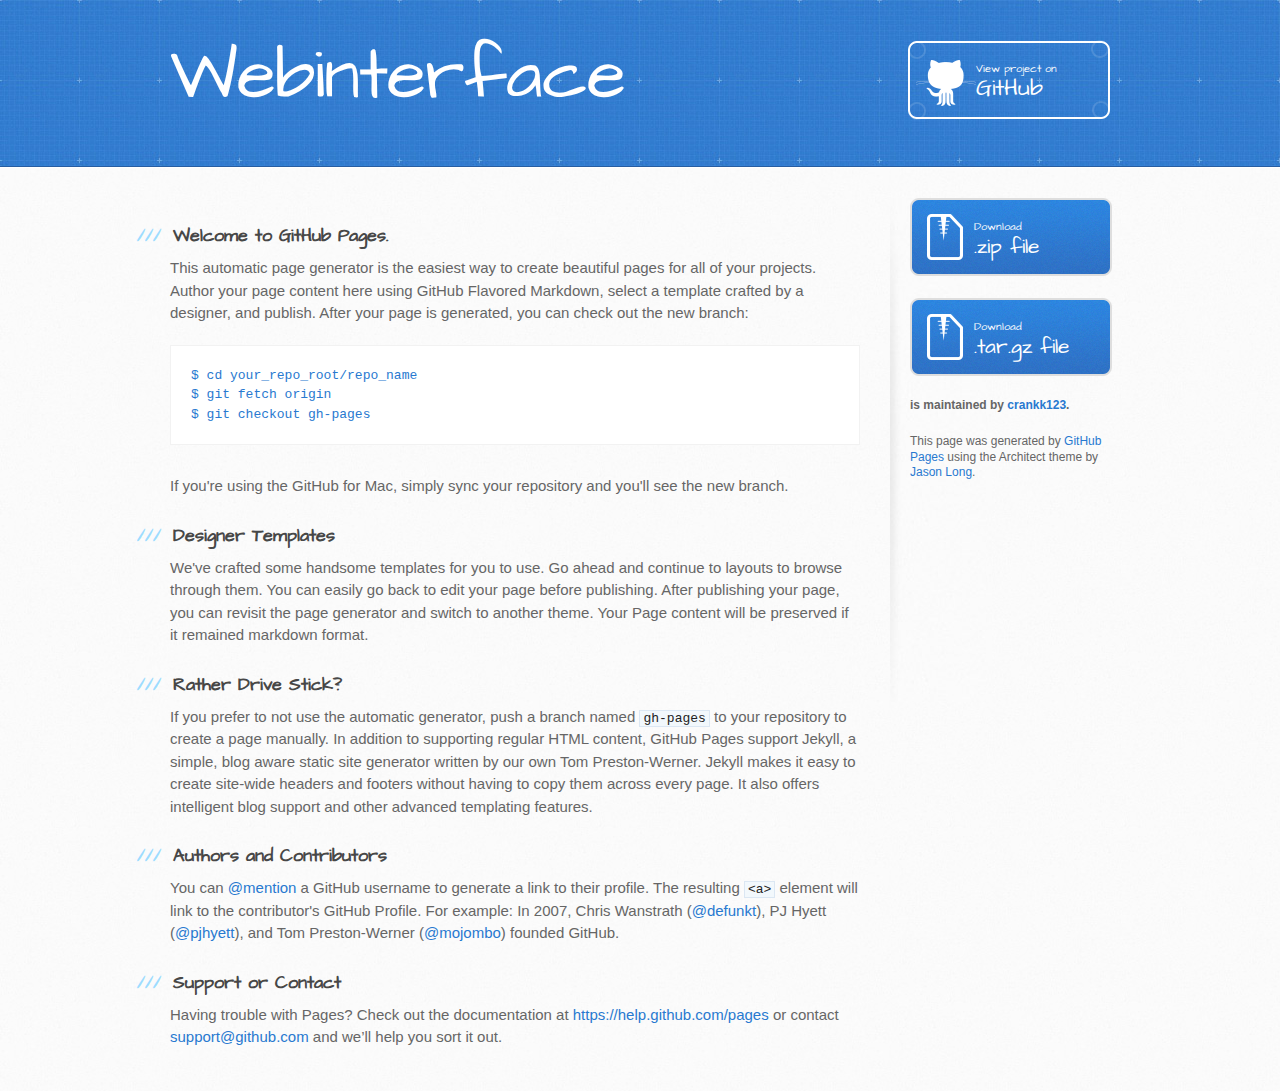
==== commit 918b9498: "Create gh-pages branch via GitHub" ====
--- a/index.html
+++ b/index.html
@@ -1,448 +1,83 @@
 <!DOCTYPE html>
-<html lang="en">
-<head>
-	
-	<!-- start: Meta -->
-	<meta charset="utf-8">
-	<title>Admin Panel</title>
-	<meta name="description" content="Bootstrap Metro Dashboard">
-	<meta name="author" content="Dennis Ji">
-	<meta name="keyword" content="Metro, Metro UI, Dashboard, Bootstrap, Admin, Template, Theme, Responsive, Fluid, Retina">
-	<!-- end: Meta -->
-	
-	<!-- start: Mobile Specific -->
-	<meta name="viewport" content="width=device-width, initial-scale=1">
-	<!-- end: Mobile Specific -->
-	
-	<!-- start: CSS -->
-	<link id="bootstrap-style" href="css/bootstrap.min.css" rel="stylesheet">
-	<link href="css/bootstrap-responsive.min.css" rel="stylesheet">
-	<link id="base-style" href="css/style.css" rel="stylesheet">
-	<link id="base-style-responsive" href="css/style-responsive.css" rel="stylesheet">
-	<link href='http://fonts.googleapis.com/css?family=Open+Sans:300italic,400italic,600italic,700italic,800italic,400,300,600,700,800&subset=latin,cyrillic-ext,latin-ext' rel='stylesheet' type='text/css'>
-	<!-- end: CSS -->
-	
+<html>
+  <head>
+    <meta charset='utf-8'>
+    <meta http-equiv="X-UA-Compatible" content="chrome=1">
+    <meta name="viewport" content="width=device-width, initial-scale=1, maximum-scale=1">
+    <link href='https://fonts.googleapis.com/css?family=Architects+Daughter' rel='stylesheet' type='text/css'>
+    <link rel="stylesheet" type="text/css" href="stylesheets/stylesheet.css" media="screen">
+    <link rel="stylesheet" type="text/css" href="stylesheets/pygment_trac.css" media="screen">
+    <link rel="stylesheet" type="text/css" href="stylesheets/print.css" media="print">
 
-	<!-- The HTML5 shim, for IE6-8 support of HTML5 elements -->
-	<!--[if lt IE 9]>
-	  	<script src="http://html5shim.googlecode.com/svn/trunk/html5.js"></script>
-		<link id="ie-style" href="css/ie.css" rel="stylesheet">
-	<![endif]-->
-	
-	<!--[if IE 9]>
-		<link id="ie9style" href="css/ie9.css" rel="stylesheet">
-	<![endif]-->
-		
-	<!-- start: Favicon -->
-	<link rel="shortcut icon" href="img/favicon.ico">
-	<!-- end: Favicon -->
-	
-		
-		
-		
-</head>
+    <!--[if lt IE 9]>
+    <script src="//html5shiv.googlecode.com/svn/trunk/html5.js"></script>
+    <![endif]-->
 
-<body>
-		<!-- start: Header -->
-	<div class="navbar">
-		<div class="navbar-inner">
-			<div class="container-fluid">
-				<a class="btn btn-navbar" data-toggle="collapse" data-target=".top-nav.nav-collapse,.sidebar-nav.nav-collapse">
-					<span class="icon-bar"></span>
-					<span class="icon-bar"></span>
-					<span class="icon-bar"></span>
-				</a>
-				<a class="brand" href="index.html"><span>Admin Panel</span></a>
-								
-				<!-- start: Header Menu -->
-				<div class="nav-no-collapse header-nav">
-					<ul class="nav pull-right">
-						<li class="dropdown hidden-phone">
-							<a class="btn dropdown-toggle" data-toggle="dropdown" href="#">
-								<i class="halflings-icon white warning-sign"></i>
-							</a>
-							<ul class="dropdown-menu notifications">
-								<li class="dropdown-menu-title">
- 									<span>You have 11 notifications</span>
-									<a href="#refresh"><i class="icon-repeat"></i></a>
-								</li>	
-                            	<li>
-                                    <a href="#">
-										<span class="icon blue"><i class="icon-user"></i></span>
-										<span class="message">ToDo</span>
-										<span class="time">1 min ToDo</span> 
-                                    </a>
-                                </li>
-								
-                                <li class="dropdown-menu-sub-footer">
-                            		<a>View all notifications ToDo</a>
-								</li>	
-							</ul>
-						</li>
-						<!-- start: Notifications Dropdown -->
-						<li class="dropdown hidden-phone">
-							<a class="btn dropdown-toggle" data-toggle="dropdown" href="#">
-								<i class="halflings-icon white tasks"></i>
-							</a>
-							<ul class="dropdown-menu tasks">
-								<li class="dropdown-menu-title">
- 									<span>You have 17 tasks in progress ToDo</span>
-									<a href="#refresh"><i class="icon-repeat"></i></a>
-								</li>
-								<li>
-                                    <a href="#">
-										<span class="header">
-											<span class="title">iOS Development</span>
-											<span class="percent"></span>
-										</span>
-                                        <div class="taskProgress progressSlim red">80</div> 
-                                    </a>
-                                </li>
-                                
-							</ul>
-						</li>
-						<!-- end: Notifications Dropdown -->
-						<li>
-							<a class="btn" href="#">
-								<i class="halflings-icon white wrench"></i>
-							</a>
-						</li>
-						<!-- start: User Dropdown -->
-						<li class="dropdown">
-							<a class="btn dropdown-toggle" data-toggle="dropdown" href="#">
-								<i class="halflings-icon white user"></i> Dennis Ji
-								<span class="caret"></span>
-							</a>
-							<ul class="dropdown-menu">
-								<li class="dropdown-menu-title">
- 									<span>Account Settings</span>
-								</li>
-								<li><a href="user.html"><i class="halflings-icon user"></i> Profile</a></li>
-								<li><a href="login.html"><i class="halflings-icon off"></i> Logout</a></li>
-							</ul>
-						</li>
-						<!-- end: User Dropdown -->
-					</ul>
-				</div>
-				<!-- end: Header Menu -->
-				
-			</div>
-		</div>
-	</div>
-	<!-- start: Header -->
-	
-		<div class="container-fluid-full">
-		<div class="row-fluid">
-				
-			<!-- start: Main Menu -->
-			<div id="sidebar-left" class="span2">
-				<div class="nav-collapse sidebar-nav">
-					<ul class="nav nav-tabs nav-stacked main-menu">
-						<li><a href="index.html"><i class="icon-bar-chart"></i><span class="hidden-tablet"> Dashboard</span></a></li>	
+    <title>Webinterface by crankk123</title>
+  </head>
 
-						<li>
-							<a class="dropmenu" href="#"><i class="icon-folder-close-alt"></i><span class="hidden-tablet"> Support</span></a>
-							<ul>
-								<li><a class="submenu" href="newticket.html"><i class="icon-file-alt"></i><span class="hidden-tablet"> Neues Ticket</span></a></li>
-								<li><a class="submenu" href="ticket.html"><i class="icon-file-alt"></i><span class="hidden-tablet"> Übersicht</span></a></li>
-								<li><a class="submenu" href="#"><i class="icon-file-alt"></i><span class="hidden-tablet">#</span></a></li>
-							</ul>	
-						</li>
-                        <li>
-							<a class="dropmenu" href="#"><i class="icon-folder-close-alt"></i><span class="hidden-tablet"> Server</span></a>
-							<ul>
-								<li><a class="submenu" href="submenu.html"><i class="icon-file-alt"></i><span class="hidden-tablet"> Neuen Server</span></a></li>
-								<li><a class="submenu" href="server.html"><i class="icon-file-alt"></i><span class="hidden-tablet"> Übersicht</span></a></li>
-								<li><a class="submenu" href="#"><i class="icon-file-alt"></i><span class="hidden-tablet"> #</span></a></li>
-							</ul>	
-						</li>
-						<li><a href="user.html"><i class="icon-bar-user"></i><span class="hidden-tablet"> User</span></a></li>	
-						
-					</ul>
-				</div>
-			</div>
-			<!-- end: Main Menu -->
-			
-			<noscript>
-				<div class="alert alert-block span10">
-					<h4 class="alert-heading">Warning!</h4>
-					<p>You need to have <a href="http://en.wikipedia.org/wiki/JavaScript" target="_blank">JavaScript</a> enabled to use this site.</p>
-				</div>
-			</noscript>
-			
-			<!-- start: Content -->
-			<div id="content" class="span10">
-			
-			
-			<ul class="breadcrumb">
-				<li>
-					<i class="icon-home"></i>
-					<a href="index.html">Home</a> 
-					<i class="icon-angle-right"></i>
-				</li>
-				<li><a href="#">Dashboard</a></li>
-			</ul>
+  <body>
+    <header>
+      <div class="inner">
+        <h1>Webinterface</h1>
+        <h2></h2>
+        <a href="https://github.com/crankk123/webinterface" class="button"><small>View project on</small> GitHub</a>
+      </div>
+    </header>
 
-			<div class="row-fluid">
-				
-			
-				
-			</div>		
+    <div id="content-wrapper">
+      <div class="inner clearfix">
+        <section id="main-content">
+          <h3>
+<a id="welcome-to-github-pages" class="anchor" href="#welcome-to-github-pages" aria-hidden="true"><span class="octicon octicon-link"></span></a>Welcome to GitHub Pages.</h3>
 
-			
-			<div class="row-fluid hideInIE8 circleStats">
-				
-				<div class="span2" onTablet="span4" onDesktop="span2">
-                	<div class="circleStatsItemBox yellow">
-						<div class="header">Disk Space Usage</div>
-						<span class="percent">percent</span>
-						<div class="circleStat">
-                    		<input type="text" value="58" class="whiteCircle" />
-						</div>		
-						<div class="footer">
-							<span class="count">
-								<span class="number">20000</span>
-								<span class="unit">MB</span>
-							</span>
-							<span class="sep"> / </span>
-							<span class="value">
-								<span class="number">50000</span>
-								<span class="unit">MB</span>
-							</span>	
-						</div>
-                	</div>
-				</div>
+<p>This automatic page generator is the easiest way to create beautiful pages for all of your projects. Author your page content here using GitHub Flavored Markdown, select a template crafted by a designer, and publish. After your page is generated, you can check out the new branch:</p>
 
-				<div class="span2" onTablet="span4" onDesktop="span2">
-                	<div class="circleStatsItemBox green">
-						<div class="header">Bandwidth</div>
-						<span class="percent">percent</span>
-						<div class="circleStat">
-                    		<input type="text" value="78" class="whiteCircle" />
-						</div>
-						<div class="footer">
-							<span class="count">
-								<span class="number">5000</span>
-								<span class="unit">GB</span>
-							</span>
-							<span class="sep"> / </span>
-							<span class="value">
-								<span class="number">5000</span>
-								<span class="unit">GB</span>
-							</span>	
-						</div>
-                	</div>
-				</div>
+<pre><code>$ cd your_repo_root/repo_name
+$ git fetch origin
+$ git checkout gh-pages
+</code></pre>
 
+<p>If you're using the GitHub for Mac, simply sync your repository and you'll see the new branch.</p>
 
-				<div class="span2 noMargin" onTablet="span4" onDesktop="span2">
-                	<div class="circleStatsItemBox pink">
-						<div class="header">CPU</div>
-						<span class="percent">percent</span>
-                    	<div class="circleStat">
-                    		<input type="text" value="83" class="whiteCircle" />
-						</div>
-						<div class="footer">
-							<span class="count">
-								<span class="number">64</span>
-								<span class="unit">GHz</span>
-							</span>
-							<span class="sep"> / </span>
-							<span class="value">
-								<span class="number">3.2</span>
-								<span class="unit">GHz</span>
-							</span>	
-						</div>
-                	</div>
-				</div>
+<h3>
+<a id="designer-templates" class="anchor" href="#designer-templates" aria-hidden="true"><span class="octicon octicon-link"></span></a>Designer Templates</h3>
 
-				<div class="span2" onTablet="span4" onDesktop="span2">
-                	<div class="circleStatsItemBox greenLight">
-						<div class="header">Memory</div>
-						<span class="percent">percent</span>
-                    	<div class="circleStat">
-                    		<input type="text" value="100" class="whiteCircle" />
-						</div>
-						<div class="footer">
-							<span class="count">
-								<span class="number">64</span>
-								<span class="unit">GB</span>
-							</span>
-							<span class="sep"> / </span>
-							<span class="value">
-								<span class="number">64</span>
-								<span class="unit">GB</span>
-							</span>	
-						</div>
-                	</div>
-				</div>
-						
-			</div>		
-						
-			<div class="row-fluid">
-				
-				<div class="widget yellow span4 noMargin" onTablet="span12" onDesktop="span4">
-					<h2><span class="glyphicons fire"><i></i></span> Server Load</h2>
-					<hr>
-					<div class="content">
-						 <div id="serverLoad2" style="height:224px;"></div>
-					</div>
-				</div>
-			
-			</div>
-			
-			<div class="row-fluid">
-				
-				
-			
-				</div><!--/span-->
-				
-				<div class="box black span4" onTablet="span6" onDesktop="span4">
-					<div class="box-header">
-						<h2><i class="halflings-icon white user"></i><span class="break"></span>Last Users</h2>
-						<div class="box-icon">
-							<a href="#" class="btn-minimize"><i class="halflings-icon white chevron-up"></i></a>
-							<a href="#" class="btn-close"><i class="halflings-icon white remove"></i></a>
-						</div>
-					</div>
-					<div class="box-content">
-						<ul class="dashboard-list metro">
-							<li class="green">
-								<a href="#">
-									<img class="avatar" alt="Dennis Ji" src="img/avatar.jpg">
-								</a>
-								<strong>Name:</strong> Dennis Ji<br>
-								<strong>Since:</strong> Jul 25, 2012 11:09<br>
-								<strong>Status:</strong> Approved             
-							</li>
-							
-						</ul>
-					</div>
-				</div><!--/span-->
-				
-				<div class="box black span4 noMargin" onTablet="span12" onDesktop="span4">
-					<div class="box-header">
-						<h2><i class="halflings-icon white check"></i><span class="break"></span>To Do List</h2>
-						<div class="box-icon">
-							<a href="#" class="btn-setting"><i class="halflings-icon white wrench"></i></a>
-							<a href="#" class="btn-minimize"><i class="halflings-icon white chevron-up"></i></a>
-							<a href="#" class="btn-close"><i class="halflings-icon white remove"></i></a>
-						</div>
-					</div>
-					<div class="box-content">
-						<div class="todo metro">
-							<ul class="todo-list">
-								<li class="red">
-									<a class="action icon-check-empty" href="#"></a>	
-									Windows Phone 8 App 
-									<strong>today</strong>
-								</li>
-								
-							</ul>
-						</div>	
-					</div>
-				</div>
-			
-			</div>
-			
-			<div class="row-fluid">	
+<p>We've crafted some handsome templates for you to use. Go ahead and continue to layouts to browse through them. You can easily go back to edit your page before publishing. After publishing your page, you can revisit the page generator and switch to another theme. Your Page content will be preserved if it remained markdown format.</p>
 
-				
-				
-				<div class="clearfix"></div>
-								
-			</div><!--/row-->
-			
-       
+<h3>
+<a id="rather-drive-stick" class="anchor" href="#rather-drive-stick" aria-hidden="true"><span class="octicon octicon-link"></span></a>Rather Drive Stick?</h3>
 
-	</div><!--/.fluid-container-->
-	
-			<!-- end: Content -->
-		</div><!--/#content.span10-->
-		</div><!--/fluid-row-->
-		
-	<div class="modal hide fade" id="myModal">
-		<div class="modal-header">
-			<button type="button" class="close" data-dismiss="modal">×</button>
-			<h3>Settings</h3>
-		</div>
-		<div class="modal-body">
-			<p>Here settings can be configured...</p>
-		</div>
-		<div class="modal-footer">
-			<a href="#" class="btn" data-dismiss="modal">Close</a>
-			<a href="#" class="btn btn-primary">Save changes</a>
-		</div>
-	</div>
-	
-	<div class="clearfix"></div>
-	
-	<footer>
+<p>If you prefer to not use the automatic generator, push a branch named <code>gh-pages</code> to your repository to create a page manually. In addition to supporting regular HTML content, GitHub Pages support Jekyll, a simple, blog aware static site generator written by our own Tom Preston-Werner. Jekyll makes it easy to create site-wide headers and footers without having to copy them across every page. It also offers intelligent blog support and other advanced templating features.</p>
 
-		<p>
-			<span style="text-align:left;float:left">&copy; 2013 <a href="#" alt="Bootstrap_Metro_Dashboard">Niclas</a></span>
-			
-		</p>
+<h3>
+<a id="authors-and-contributors" class="anchor" href="#authors-and-contributors" aria-hidden="true"><span class="octicon octicon-link"></span></a>Authors and Contributors</h3>
 
-	</footer>
-	
-	<!-- start: JavaScript-->
+<p>You can <a href="https://github.com/blog/821" class="user-mention">@mention</a> a GitHub username to generate a link to their profile. The resulting <code>&lt;a&gt;</code> element will link to the contributor's GitHub Profile. For example: In 2007, Chris Wanstrath (<a href="https://github.com/defunkt" class="user-mention">@defunkt</a>), PJ Hyett (<a href="https://github.com/pjhyett" class="user-mention">@pjhyett</a>), and Tom Preston-Werner (<a href="https://github.com/mojombo" class="user-mention">@mojombo</a>) founded GitHub.</p>
 
-		<script src="js/jquery-1.9.1.min.js"></script>
-	<script src="js/jquery-migrate-1.0.0.min.js"></script>
-	
-		<script src="js/jquery-ui-1.10.0.custom.min.js"></script>
-	
-		<script src="js/jquery.ui.touch-punch.js"></script>
-	
-		<script src="js/modernizr.js"></script>
-	
-		<script src="js/bootstrap.min.js"></script>
-	
-		<script src="js/jquery.cookie.js"></script>
-	
-		<script src='js/fullcalendar.min.js'></script>
-	
-		<script src='js/jquery.dataTables.min.js'></script>
+<h3>
+<a id="support-or-contact" class="anchor" href="#support-or-contact" aria-hidden="true"><span class="octicon octicon-link"></span></a>Support or Contact</h3>
 
-		<script src="js/excanvas.js"></script>
-	<script src="js/jquery.flot.js"></script>
-	<script src="js/jquery.flot.pie.js"></script>
-	<script src="js/jquery.flot.stack.js"></script>
-	<script src="js/jquery.flot.resize.min.js"></script>
-	
-		<script src="js/jquery.chosen.min.js"></script>
-	
-		<script src="js/jquery.uniform.min.js"></script>
-		
-		<script src="js/jquery.cleditor.min.js"></script>
-	
-		<script src="js/jquery.noty.js"></script>
-	
-		<script src="js/jquery.elfinder.min.js"></script>
-	
-		<script src="js/jquery.raty.min.js"></script>
-	
-		<script src="js/jquery.iphone.toggle.js"></script>
-	
-		<script src="js/jquery.uploadify-3.1.min.js"></script>
-	
-		<script src="js/jquery.gritter.min.js"></script>
-	
-		<script src="js/jquery.imagesloaded.js"></script>
-	
-		<script src="js/jquery.masonry.min.js"></script>
-	
-		<script src="js/jquery.knob.modified.js"></script>
-	
-		<script src="js/jquery.sparkline.min.js"></script>
-	
-		<script src="js/counter.js"></script>
-	
-		<script src="js/retina.js"></script>
+<p>Having trouble with Pages? Check out the documentation at <a href="https://help.github.com/pages">https://help.github.com/pages</a> or contact <a href="mailto:support@github.com">support@github.com</a> and we’ll help you sort it out.</p>
+        </section>
 
-		<script src="js/custom.js"></script>
-	<!-- end: JavaScript-->
-	
-</body>
+        <aside id="sidebar">
+          <a href="https://github.com/crankk123/webinterface/zipball/master" class="button">
+            <small>Download</small>
+            .zip file
+          </a>
+          <a href="https://github.com/crankk123/webinterface/tarball/master" class="button">
+            <small>Download</small>
+            .tar.gz file
+          </a>
+
+          <p class="repo-owner"><a href="https://github.com/crankk123/webinterface"></a> is maintained by <a href="https://github.com/crankk123">crankk123</a>.</p>
+
+          <p>This page was generated by <a href="https://pages.github.com">GitHub Pages</a> using the Architect theme by <a href="https://twitter.com/jasonlong">Jason Long</a>.</p>
+        </aside>
+      </div>
+    </div>
+
+  
+  </body>
 </html>
--- a/stylesheets/stylesheet.css
+++ b/stylesheets/stylesheet.css
@@ -0,0 +1,881 @@
+/*! normalize.css v3.0.2 | MIT License | git.io/normalize */
+
+/**
+ * 1. Set default font family to sans-serif.
+ * 2. Prevent iOS text size adjust after orientation change, without disabling
+ *    user zoom.
+ */
+
+html {
+  font-family: sans-serif; /* 1 */
+  -webkit-text-size-adjust: 100%; /* 2 */
+  -ms-text-size-adjust: 100%; /* 2 */
+}
+
+/**
+ * Remove default margin.
+ */
+
+body {
+  margin: 0;
+}
+
+/* HTML5 display definitions
+   ========================================================================== */
+
+/**
+ * Correct `block` display not defined for any HTML5 element in IE 8/9.
+ * Correct `block` display not defined for `details` or `summary` in IE 10/11
+ * and Firefox.
+ * Correct `block` display not defined for `main` in IE 11.
+ */
+
+article,
+aside,
+details,
+figcaption,
+figure,
+footer,
+header,
+hgroup,
+main,
+menu,
+nav,
+section,
+summary {
+  display: block;
+}
+
+/**
+ * 1. Correct `inline-block` display not defined in IE 8/9.
+ * 2. Normalize vertical alignment of `progress` in Chrome, Firefox, and Opera.
+ */
+
+audio,
+canvas,
+progress,
+video {
+  display: inline-block; /* 1 */
+  vertical-align: baseline; /* 2 */
+}
+
+/**
+ * Prevent modern browsers from displaying `audio` without controls.
+ * Remove excess height in iOS 5 devices.
+ */
+
+audio:not([controls]) {
+  display: none;
+  height: 0;
+}
+
+/**
+ * Address `[hidden]` styling not present in IE 8/9/10.
+ * Hide the `template` element in IE 8/9/11, Safari, and Firefox < 22.
+ */
+
+[hidden],
+template {
+  display: none;
+}
+
+/* Links
+   ========================================================================== */
+
+/**
+ * Remove the gray background color from active links in IE 10.
+ */
+
+a {
+  background-color: transparent;
+}
+
+/**
+ * Improve readability when focused and also mouse hovered in all browsers.
+ */
+
+a:active,
+a:hover {
+  outline: 0;
+}
+
+/* Text-level semantics
+   ========================================================================== */
+
+/**
+ * Address styling not present in IE 8/9/10/11, Safari, and Chrome.
+ */
+
+abbr[title] {
+  border-bottom: 1px dotted;
+}
+
+/**
+ * Address style set to `bolder` in Firefox 4+, Safari, and Chrome.
+ */
+
+b,
+strong {
+  font-weight: bold;
+}
+
+/**
+ * Address styling not present in Safari and Chrome.
+ */
+
+dfn {
+  font-style: italic;
+}
+
+/**
+ * Address variable `h1` font-size and margin within `section` and `article`
+ * contexts in Firefox 4+, Safari, and Chrome.
+ */
+
+h1 {
+  margin: 0.67em 0;
+  font-size: 2em;
+}
+
+/**
+ * Address styling not present in IE 8/9.
+ */
+
+mark {
+  color: #000;
+  background: #ff0;
+}
+
+/**
+ * Address inconsistent and variable font size in all browsers.
+ */
+
+small {
+  font-size: 80%;
+}
+
+/**
+ * Prevent `sub` and `sup` affecting `line-height` in all browsers.
+ */
+
+sub,
+sup {
+  position: relative;
+  font-size: 75%;
+  line-height: 0;
+  vertical-align: baseline;
+}
+
+sup {
+  top: -0.5em;
+}
+
+sub {
+  bottom: -0.25em;
+}
+
+/* Embedded content
+   ========================================================================== */
+
+/**
+ * Remove border when inside `a` element in IE 8/9/10.
+ */
+
+img {
+  border: 0;
+}
+
+/**
+ * Correct overflow not hidden in IE 9/10/11.
+ */
+
+svg:not(:root) {
+  overflow: hidden;
+}
+
+/* Grouping content
+   ========================================================================== */
+
+/**
+ * Address margin not present in IE 8/9 and Safari.
+ */
+
+figure {
+  margin: 1em 40px;
+}
+
+/**
+ * Address differences between Firefox and other browsers.
+ */
+
+hr {
+  height: 0;
+  -moz-box-sizing: content-box;
+  box-sizing: content-box;
+}
+
+/**
+ * Contain overflow in all browsers.
+ */
+
+pre {
+  overflow: auto;
+}
+
+/**
+ * Address odd `em`-unit font size rendering in all browsers.
+ */
+
+code,
+kbd,
+pre,
+samp {
+  font-family: monospace, monospace;
+  font-size: 1em;
+}
+
+/* Forms
+   ========================================================================== */
+
+/**
+ * Known limitation: by default, Chrome and Safari on OS X allow very limited
+ * styling of `select`, unless a `border` property is set.
+ */
+
+/**
+ * 1. Correct color not being inherited.
+ *    Known issue: affects color of disabled elements.
+ * 2. Correct font properties not being inherited.
+ * 3. Address margins set differently in Firefox 4+, Safari, and Chrome.
+ */
+
+button,
+input,
+optgroup,
+select,
+textarea {
+  margin: 0; /* 3 */
+  font: inherit; /* 2 */
+  color: inherit; /* 1 */
+}
+
+/**
+ * Address `overflow` set to `hidden` in IE 8/9/10/11.
+ */
+
+button {
+  overflow: visible;
+}
+
+/**
+ * Address inconsistent `text-transform` inheritance for `button` and `select`.
+ * All other form control elements do not inherit `text-transform` values.
+ * Correct `button` style inheritance in Firefox, IE 8/9/10/11, and Opera.
+ * Correct `select` style inheritance in Firefox.
+ */
+
+button,
+select {
+  text-transform: none;
+}
+
+/**
+ * 1. Avoid the WebKit bug in Android 4.0.* where (2) destroys native `audio`
+ *    and `video` controls.
+ * 2. Correct inability to style clickable `input` types in iOS.
+ * 3. Improve usability and consistency of cursor style between image-type
+ *    `input` and others.
+ */
+
+button,
+html input[type="button"], /* 1 */
+input[type="reset"],
+input[type="submit"] {
+  -webkit-appearance: button; /* 2 */
+  cursor: pointer; /* 3 */
+}
+
+/**
+ * Re-set default cursor for disabled elements.
+ */
+
+button[disabled],
+html input[disabled] {
+  cursor: default;
+}
+
+/**
+ * Remove inner padding and border in Firefox 4+.
+ */
+
+button::-moz-focus-inner,
+input::-moz-focus-inner {
+  padding: 0;
+  border: 0;
+}
+
+/**
+ * Address Firefox 4+ setting `line-height` on `input` using `!important` in
+ * the UA stylesheet.
+ */
+
+input {
+  line-height: normal;
+}
+
+/**
+ * It's recommended that you don't attempt to style these elements.
+ * Firefox's implementation doesn't respect box-sizing, padding, or width.
+ *
+ * 1. Address box sizing set to `content-box` in IE 8/9/10.
+ * 2. Remove excess padding in IE 8/9/10.
+ */
+
+input[type="checkbox"],
+input[type="radio"] {
+  box-sizing: border-box; /* 1 */
+  padding: 0; /* 2 */
+}
+
+/**
+ * Fix the cursor style for Chrome's increment/decrement buttons. For certain
+ * `font-size` values of the `input`, it causes the cursor style of the
+ * decrement button to change from `default` to `text`.
+ */
+
+input[type="number"]::-webkit-inner-spin-button,
+input[type="number"]::-webkit-outer-spin-button {
+  height: auto;
+}
+
+/**
+ * 1. Address `appearance` set to `searchfield` in Safari and Chrome.
+ * 2. Address `box-sizing` set to `border-box` in Safari and Chrome
+ *    (include `-moz` to future-proof).
+ */
+
+input[type="search"] {
+  -webkit-box-sizing: content-box; /* 2 */
+  -moz-box-sizing: content-box;
+  box-sizing: content-box;
+  -webkit-appearance: textfield; /* 1 */
+}
+
+/**
+ * Remove inner padding and search cancel button in Safari and Chrome on OS X.
+ * Safari (but not Chrome) clips the cancel button when the search input has
+ * padding (and `textfield` appearance).
+ */
+
+input[type="search"]::-webkit-search-cancel-button,
+input[type="search"]::-webkit-search-decoration {
+  -webkit-appearance: none;
+}
+
+/**
+ * Define consistent border, margin, and padding.
+ */
+
+fieldset {
+  padding: 0.35em 0.625em 0.75em;
+  margin: 0 2px;
+  border: 1px solid #c0c0c0;
+}
+
+/**
+ * 1. Correct `color` not being inherited in IE 8/9/10/11.
+ * 2. Remove padding so people aren't caught out if they zero out fieldsets.
+ */
+
+legend {
+  padding: 0; /* 2 */
+  border: 0; /* 1 */
+}
+
+/**
+ * Remove default vertical scrollbar in IE 8/9/10/11.
+ */
+
+textarea {
+  overflow: auto;
+}
+
+/**
+ * Don't inherit the `font-weight` (applied by a rule above).
+ * NOTE: the default cannot safely be changed in Chrome and Safari on OS X.
+ */
+
+optgroup {
+  font-weight: bold;
+}
+
+/* Tables
+   ========================================================================== */
+
+/**
+ * Remove most spacing between table cells.
+ */
+
+table {
+  border-spacing: 0;
+  border-collapse: collapse;
+}
+
+td,
+th {
+  padding: 0;
+}
+
+/* LAYOUT STYLES */
+body {
+  font-family: 'Helvetica Neue', Helvetica, Arial, serif;
+  font-size: 15px;
+  font-weight: 400;
+  line-height: 1.5;
+  color: #666;
+  background: #fafafa url(../images/body-bg.jpg) 0 0 repeat;
+}
+
+p {
+  margin-top: 0;
+}
+
+a {
+  color: #2879d0;
+}
+a:hover {
+  color: #2268b2;
+}
+
+header {
+  padding-top: 40px;
+  padding-bottom: 40px;
+  font-family: 'Architects Daughter', 'Helvetica Neue', Helvetica, Arial, serif;
+  background: #2e7bcf url(../images/header-bg.jpg) 0 0 repeat-x;
+  border-bottom: solid 1px #275da1;
+}
+
+header h1 {
+  width: 540px;
+  margin-top: 0;
+  margin-bottom: 0.2em;
+  font-size: 72px;
+  font-weight: normal;
+  line-height: 1;
+  color: #fff;
+  letter-spacing: -1px;
+}
+
+header h2 {
+  width: 540px;
+  margin-top: 0;
+  margin-bottom: 0;
+  font-size: 26px;
+  font-weight: normal;
+  line-height: 1.3;
+  color: #9ddcff;
+  letter-spacing: 0;
+}
+
+.inner {
+  position: relative;
+  width: 940px;
+  margin: 0 auto;
+}
+
+#content-wrapper {
+  padding-top: 30px;
+  border-top: solid 1px #fff;
+}
+
+#main-content {
+  float: left;
+  width: 690px;
+}
+
+#main-content img {
+  max-width: 100%;
+}
+
+aside#sidebar {
+  float: right;
+  width: 200px;
+  min-height: 504px;
+  padding-left: 20px;
+  font-size: 12px;
+  line-height: 1.3;
+  background: transparent url(../images/sidebar-bg.jpg) 0 0 no-repeat;
+}
+
+aside#sidebar p.repo-owner,
+aside#sidebar p.repo-owner a {
+  font-weight: bold;
+}
+
+#downloads {
+  margin-bottom: 40px;
+}
+
+a.button {
+  width: 134px;
+  height: 58px;
+  padding-top: 22px;
+  padding-left: 68px;
+  font-family: 'Architects Daughter', 'Helvetica Neue', Helvetica, Arial, serif;
+  font-size: 23px;
+  line-height: 1.2;
+  color: #fff;
+}
+a.button small {
+  display: block;
+  font-size: 11px;
+}
+header a.button {
+  position: absolute;
+  top: 0;
+  right: 0;
+  background: transparent url(../images/github-button.png) 0 0 no-repeat;
+}
+aside a.button {
+  display: block;
+  width: 138px;
+  padding-left: 64px;
+  margin-bottom: 20px;
+  font-size: 21px;
+  background: transparent url(../images/download-button.png) 0 0 no-repeat;
+}
+
+code, pre {
+  margin-bottom: 30px;
+  font-family: Monaco, "Bitstream Vera Sans Mono", "Lucida Console", Terminal, monospace;
+  font-size: 13px;
+  color: #222;
+}
+
+code {
+  padding: 0 3px;
+  background-color: #f2f8fc;
+  border: solid 1px #dbe7f3;
+}
+
+pre {
+  padding: 20px;
+  overflow: auto;
+  text-shadow: none;
+  background: #fff;
+  border: solid 1px #f2f2f2;
+}
+pre code {
+  padding: 0;
+  color: #2879d0;
+  background-color: #fff;
+  border: none;
+}
+
+ul, ol, dl {
+  margin-bottom: 20px;
+}
+
+
+/* COMMON STYLES */
+
+hr {
+  height: 0;
+  margin-top: 1em;
+  margin-bottom: 1em;
+  border: 0;
+  border-top: solid 1px #ddd;
+}
+
+table {
+  width: 100%;
+  border: 1px solid #ebebeb;
+}
+
+th {
+  font-weight: 500;
+}
+
+td {
+  font-weight: 300;
+  text-align: center;
+  border: 1px solid #ebebeb;
+}
+
+form {
+  padding: 20px;
+  background: #f2f2f2;
+
+}
+
+
+/* GENERAL ELEMENT TYPE STYLES */
+
+#main-content h1 {
+  margin-top: 0;
+  margin-bottom: 0;
+  font-family: 'Architects Daughter', 'Helvetica Neue', Helvetica, Arial, serif;
+  font-size: 2.8em;
+  font-weight: normal;
+  color: #474747;
+  text-indent: 6px;
+  letter-spacing: -1px;
+}
+
+#main-content h1:before {
+  padding-right: 0.3em;
+  margin-left: -0.9em;
+  color: #9ddcff;
+  content: "/";
+}
+
+#main-content h2 {
+  margin-bottom: 8px;
+  font-family: 'Architects Daughter', 'Helvetica Neue', Helvetica, Arial, serif;
+  font-size: 22px;
+  font-weight: bold;
+  color: #474747;
+  text-indent: 4px;
+}
+#main-content h2:before {
+  padding-right: 0.3em;
+  margin-left: -1.5em;
+  content: "//";
+  color: #9ddcff;
+}
+
+#main-content h3 {
+  margin-top: 24px;
+  margin-bottom: 8px;
+  font-family: 'Architects Daughter', 'Helvetica Neue', Helvetica, Arial, serif;
+  font-size: 18px;
+  font-weight: bold;
+  color: #474747;
+  text-indent: 3px;
+}
+
+#main-content h3:before {
+  padding-right: 0.3em;
+  margin-left: -2em;
+  content: "///";
+  color: #9ddcff;
+}
+
+#main-content h4 {
+  margin-bottom: 8px;
+  font-family: 'Architects Daughter', 'Helvetica Neue', Helvetica, Arial, serif;
+  font-size: 15px;
+  font-weight: bold;
+  color: #474747;
+  text-indent: 3px;
+}
+
+h4:before {
+  padding-right: 0.3em;
+  margin-left: -2.8em;
+  content: "////";
+  color: #9ddcff;
+}
+
+#main-content h5 {
+  margin-bottom: 8px;
+  font-family: 'Architects Daughter', 'Helvetica Neue', Helvetica, Arial, serif;
+  font-size: 14px;
+  color: #474747;
+  text-indent: 3px;
+}
+h5:before {
+  padding-right: 0.3em;
+  margin-left: -3.2em;
+  content: "/////";
+  color: #9ddcff;
+}
+
+#main-content h6 {
+  margin-bottom: 8px;
+  font-family: 'Architects Daughter', 'Helvetica Neue', Helvetica, Arial, serif;
+  font-size: .8em;
+  color: #474747;
+  text-indent: 3px;
+}
+h6:before {
+  padding-right: 0.3em;
+  margin-left: -3.7em;
+  content: "//////";
+  color: #9ddcff;
+}
+
+p {
+  margin-bottom: 20px;
+}
+
+a {
+  text-decoration: none;
+}
+
+p a {
+  font-weight: 400;
+}
+
+blockquote {
+  padding: 0 0 0 30px;
+  margin-bottom: 20px;
+  font-size: 1.6em;
+  border-left: 10px solid #e9e9e9;
+}
+
+ul {
+  list-style-position: inside;
+  list-style: disc;
+  padding-left: 20px;
+}
+
+ol {
+  list-style-position: inside;
+  list-style: decimal;
+  padding-left: 3px;
+}
+
+dl dd {
+  font-style: italic;
+  font-weight: 100;
+}
+
+footer {
+  padding-top: 20px;
+  padding-bottom: 30px;
+  margin-top: 40px;
+  font-size: 13px;
+  color: #aaa;
+  background: transparent url('../images/hr.png') 0 0 no-repeat;
+}
+
+footer a {
+  color: #666;
+}
+footer a:hover {
+  color: #444;
+}
+
+/* MISC */
+.clearfix:after {
+  display: block;
+  height: 0;
+  clear: both;
+  visibility: hidden;
+  content: '.';
+}
+
+.clearfix {display: inline-block;}
+* html .clearfix {height: 1%;}
+.clearfix {display: block;}
+
+/* #Media Queries
+================================================== */
+
+/* Smaller than standard 960 (devices and browsers) */
+@media only screen and (max-width: 959px) { }
+
+/* Tablet Portrait size to standard 960 (devices and browsers) */
+@media only screen and (min-width: 768px) and (max-width: 959px) {
+  .inner {
+    width: 740px;
+  }
+  header h1, header h2 {
+    width: 340px;
+  }
+  header h1 {
+    font-size: 60px;
+  }
+  header h2 {
+    font-size: 30px;
+  }
+  #main-content {
+    width: 490px;
+  }
+  #main-content h1:before,
+  #main-content h2:before,
+  #main-content h3:before,
+  #main-content h4:before,
+  #main-content h5:before,
+  #main-content h6:before {
+    padding-right: 0;
+    margin-left: 0;
+    content: none;
+  }
+}
+
+/* All Mobile Sizes (devices and browser) */
+@media only screen and (max-width: 767px) {
+  .inner {
+    width: 93%;
+  }
+  header {
+    padding: 20px 0;
+  }
+  header .inner {
+    position: relative;
+  }
+  header h1, header h2 {
+    width: 100%;
+  }
+  header h1 {
+    font-size: 48px;
+  }
+  header h2 {
+    font-size: 24px;
+  }
+  header a.button {
+    position: relative;
+    display: inline-block;
+    width: auto;
+    height: auto;
+    padding: 5px 10px;
+    margin-top: 15px;
+    font-size: 13px;
+    line-height: 1;
+    color: #2879d0;
+    text-align: center;
+    background-color: #9ddcff;
+    background-image: none;
+    border-radius: 5px;
+    -moz-border-radius: 5px;
+    -webkit-border-radius: 5px;
+  }
+  header a.button small {
+    display: inline;
+    font-size: 13px;
+  }
+  #main-content,
+  aside#sidebar {
+    float: none;
+    width: 100% ! important;
+  }
+  aside#sidebar {
+    min-height: 0;
+    padding: 20px 0;
+    margin-top: 20px;
+    background-image: none;
+    border-top: solid 1px #ddd;
+  }
+  aside#sidebar a.button {
+    display: none;
+  }
+  #main-content h1:before,
+  #main-content h2:before,
+  #main-content h3:before,
+  #main-content h4:before,
+  #main-content h5:before,
+  #main-content h6:before {
+    padding-right: 0;
+    margin-left: 0;
+    content: none;
+  }
+}
+
+/* Mobile Landscape Size to Tablet Portrait (devices and browsers) */
+@media only screen and (min-width: 480px) and (max-width: 767px) { }
+
+/* Mobile Portrait Size to Mobile Landscape Size (devices and browsers) */
+@media only screen and (max-width: 479px) { }
+
--- a/stylesheets/pygment_trac.css
+++ b/stylesheets/pygment_trac.css
@@ -0,0 +1,69 @@
+.highlight  { background: #ffffff; }
+.highlight .c { color: #999988; font-style: italic } /* Comment */
+.highlight .err { color: #a61717; background-color: #e3d2d2 } /* Error */
+.highlight .k { font-weight: bold } /* Keyword */
+.highlight .o { font-weight: bold } /* Operator */
+.highlight .cm { color: #999988; font-style: italic } /* Comment.Multiline */
+.highlight .cp { color: #999999; font-weight: bold } /* Comment.Preproc */
+.highlight .c1 { color: #999988; font-style: italic } /* Comment.Single */
+.highlight .cs { color: #999999; font-weight: bold; font-style: italic } /* Comment.Special */
+.highlight .gd { color: #000000; background-color: #ffdddd } /* Generic.Deleted */
+.highlight .gd .x { color: #000000; background-color: #ffaaaa } /* Generic.Deleted.Specific */
+.highlight .ge { font-style: italic } /* Generic.Emph */
+.highlight .gr { color: #aa0000 } /* Generic.Error */
+.highlight .gh { color: #999999 } /* Generic.Heading */
+.highlight .gi { color: #000000; background-color: #ddffdd } /* Generic.Inserted */
+.highlight .gi .x { color: #000000; background-color: #aaffaa } /* Generic.Inserted.Specific */
+.highlight .go { color: #888888 } /* Generic.Output */
+.highlight .gp { color: #555555 } /* Generic.Prompt */
+.highlight .gs { font-weight: bold } /* Generic.Strong */
+.highlight .gu { color: #800080; font-weight: bold; } /* Generic.Subheading */
+.highlight .gt { color: #aa0000 } /* Generic.Traceback */
+.highlight .kc { font-weight: bold } /* Keyword.Constant */
+.highlight .kd { font-weight: bold } /* Keyword.Declaration */
+.highlight .kn { font-weight: bold } /* Keyword.Namespace */
+.highlight .kp { font-weight: bold } /* Keyword.Pseudo */
+.highlight .kr { font-weight: bold } /* Keyword.Reserved */
+.highlight .kt { color: #445588; font-weight: bold } /* Keyword.Type */
+.highlight .m { color: #009999 } /* Literal.Number */
+.highlight .s { color: #d14 } /* Literal.String */
+.highlight .na { color: #008080 } /* Name.Attribute */
+.highlight .nb { color: #0086B3 } /* Name.Builtin */
+.highlight .nc { color: #445588; font-weight: bold } /* Name.Class */
+.highlight .no { color: #008080 } /* Name.Constant */
+.highlight .ni { color: #800080 } /* Name.Entity */
+.highlight .ne { color: #990000; font-weight: bold } /* Name.Exception */
+.highlight .nf { color: #990000; font-weight: bold } /* Name.Function */
+.highlight .nn { color: #555555 } /* Name.Namespace */
+.highlight .nt { color: #000080 } /* Name.Tag */
+.highlight .nv { color: #008080 } /* Name.Variable */
+.highlight .ow { font-weight: bold } /* Operator.Word */
+.highlight .w { color: #bbbbbb } /* Text.Whitespace */
+.highlight .mf { color: #009999 } /* Literal.Number.Float */
+.highlight .mh { color: #009999 } /* Literal.Number.Hex */
+.highlight .mi { color: #009999 } /* Literal.Number.Integer */
+.highlight .mo { color: #009999 } /* Literal.Number.Oct */
+.highlight .sb { color: #d14 } /* Literal.String.Backtick */
+.highlight .sc { color: #d14 } /* Literal.String.Char */
+.highlight .sd { color: #d14 } /* Literal.String.Doc */
+.highlight .s2 { color: #d14 } /* Literal.String.Double */
+.highlight .se { color: #d14 } /* Literal.String.Escape */
+.highlight .sh { color: #d14 } /* Literal.String.Heredoc */
+.highlight .si { color: #d14 } /* Literal.String.Interpol */
+.highlight .sx { color: #d14 } /* Literal.String.Other */
+.highlight .sr { color: #009926 } /* Literal.String.Regex */
+.highlight .s1 { color: #d14 } /* Literal.String.Single */
+.highlight .ss { color: #990073 } /* Literal.String.Symbol */
+.highlight .bp { color: #999999 } /* Name.Builtin.Pseudo */
+.highlight .vc { color: #008080 } /* Name.Variable.Class */
+.highlight .vg { color: #008080 } /* Name.Variable.Global */
+.highlight .vi { color: #008080 } /* Name.Variable.Instance */
+.highlight .il { color: #009999 } /* Literal.Number.Integer.Long */
+
+.type-csharp .highlight .k { color: #0000FF }
+.type-csharp .highlight .kt { color: #0000FF }
+.type-csharp .highlight .nf { color: #000000; font-weight: normal }
+.type-csharp .highlight .nc { color: #2B91AF }
+.type-csharp .highlight .nn { color: #000000 }
+.type-csharp .highlight .s { color: #A31515 }
+.type-csharp .highlight .sc { color: #A31515 }
--- a/stylesheets/print.css
+++ b/stylesheets/print.css
@@ -0,0 +1,228 @@
+html, body, div, span, applet, object, iframe,
+h1, h2, h3, h4, h5, h6, p, blockquote, pre,
+a, abbr, acronym, address, big, cite, code,
+del, dfn, em, img, ins, kbd, q, s, samp,
+small, strike, strong, sub, sup, tt, var,
+b, u, i, center,
+dl, dt, dd, ol, ul, li,
+fieldset, form, label, legend,
+table, caption, tbody, tfoot, thead, tr, th, td,
+article, aside, canvas, details, embed,
+figure, figcaption, footer, header, hgroup,
+menu, nav, output, ruby, section, summary,
+time, mark, audio, video {
+  padding: 0;
+  margin: 0;
+  font: inherit;
+  font-size: 100%;
+  vertical-align: baseline;
+  border: 0;
+}
+/* HTML5 display-role reset for older browsers */
+article, aside, details, figcaption, figure,
+footer, header, hgroup, menu, nav, section {
+  display: block;
+}
+body {
+  line-height: 1;
+}
+ol, ul {
+  list-style: none;
+}
+blockquote, q {
+  quotes: none;
+}
+blockquote:before, blockquote:after,
+q:before, q:after {
+  content: '';
+  content: none;
+}
+table {
+  border-spacing: 0;
+  border-collapse: collapse;
+}
+body {
+  font-family: 'Helvetica Neue', Helvetica, Arial, serif;
+  font-size: 13px;
+  line-height: 1.5;
+  color: #000;
+}
+
+a {
+  font-weight: bold;
+  color: #d5000d;
+}
+
+header {
+  padding-top: 35px;
+  padding-bottom: 10px;
+}
+
+header h1 {
+  font-size: 48px;
+  font-weight: bold;
+  line-height: 1.2;
+  color: #303030;
+  letter-spacing: -1px;
+}
+
+header h2 {
+  font-size: 24px;
+  font-weight: normal;
+  line-height: 1.3;
+  color: #aaa;
+  letter-spacing: -1px;
+}
+#downloads {
+  display: none;
+}
+#main_content {
+  padding-top: 20px;
+}
+
+code, pre {
+  margin-bottom: 30px;
+  font-family: Monaco, "Bitstream Vera Sans Mono", "Lucida Console", Terminal;
+  font-size: 12px;
+  color: #222;
+}
+
+code {
+  padding: 0 3px;
+}
+
+pre {
+  padding: 20px;
+  overflow: auto;
+  border: solid 1px #ddd;
+}
+pre code {
+  padding: 0;
+}
+
+ul, ol, dl {
+  margin-bottom: 20px;
+}
+
+
+/* COMMON STYLES */
+
+table {
+  width: 100%;
+  border: 1px solid #ebebeb;
+}
+
+th {
+  font-weight: 500;
+}
+
+td {
+  font-weight: 300;
+  text-align: center;
+  border: 1px solid #ebebeb;
+}
+
+form {
+  padding: 20px;
+  background: #f2f2f2;
+
+}
+
+
+/* GENERAL ELEMENT TYPE STYLES */
+
+h1 {
+  font-size: 2.8em;
+}
+
+h2 {
+  margin-bottom: 8px;
+  font-size: 22px;
+  font-weight: bold;
+  color: #303030;
+}
+
+h3 {
+  margin-bottom: 8px;
+  font-size: 18px;
+  font-weight: bold;
+  color: #d5000d;
+}
+
+h4 {
+  font-size: 16px;
+  font-weight: bold;
+  color: #303030;
+}
+
+h5 {
+  font-size: 1em;
+  color: #303030;
+}
+
+h6 {
+  font-size: .8em;
+  color: #303030;
+}
+
+p {
+  margin-bottom: 20px;
+  font-weight: 300;
+}
+
+a {
+  text-decoration: none;
+}
+
+p a {
+  font-weight: 400;
+}
+
+blockquote {
+  padding: 0 0 0 30px;
+  margin-bottom: 20px;
+  font-size: 1.6em;
+  border-left: 10px solid #e9e9e9;
+}
+
+ul li {
+  padding-left: 20px;
+  list-style-position: inside;
+  list-style: disc;
+}
+
+ol li {
+  padding-left: 3px;
+  list-style-position: inside;
+  list-style: decimal;
+}
+
+dl dd {
+  font-style: italic;
+  font-weight: 100;
+}
+
+footer {
+  padding-top: 20px;
+  padding-bottom: 30px;
+  margin-top: 40px;
+  font-size: 13px;
+  color: #aaa;
+}
+
+footer a {
+  color: #666;
+}
+
+/* MISC */
+.clearfix:after {
+  display: block;
+  height: 0;
+  clear: both;
+  visibility: hidden;
+  content: '.';
+}
+
+.clearfix {display: inline-block;}
+* html .clearfix {height: 1%;}
+.clearfix {display: block;}
